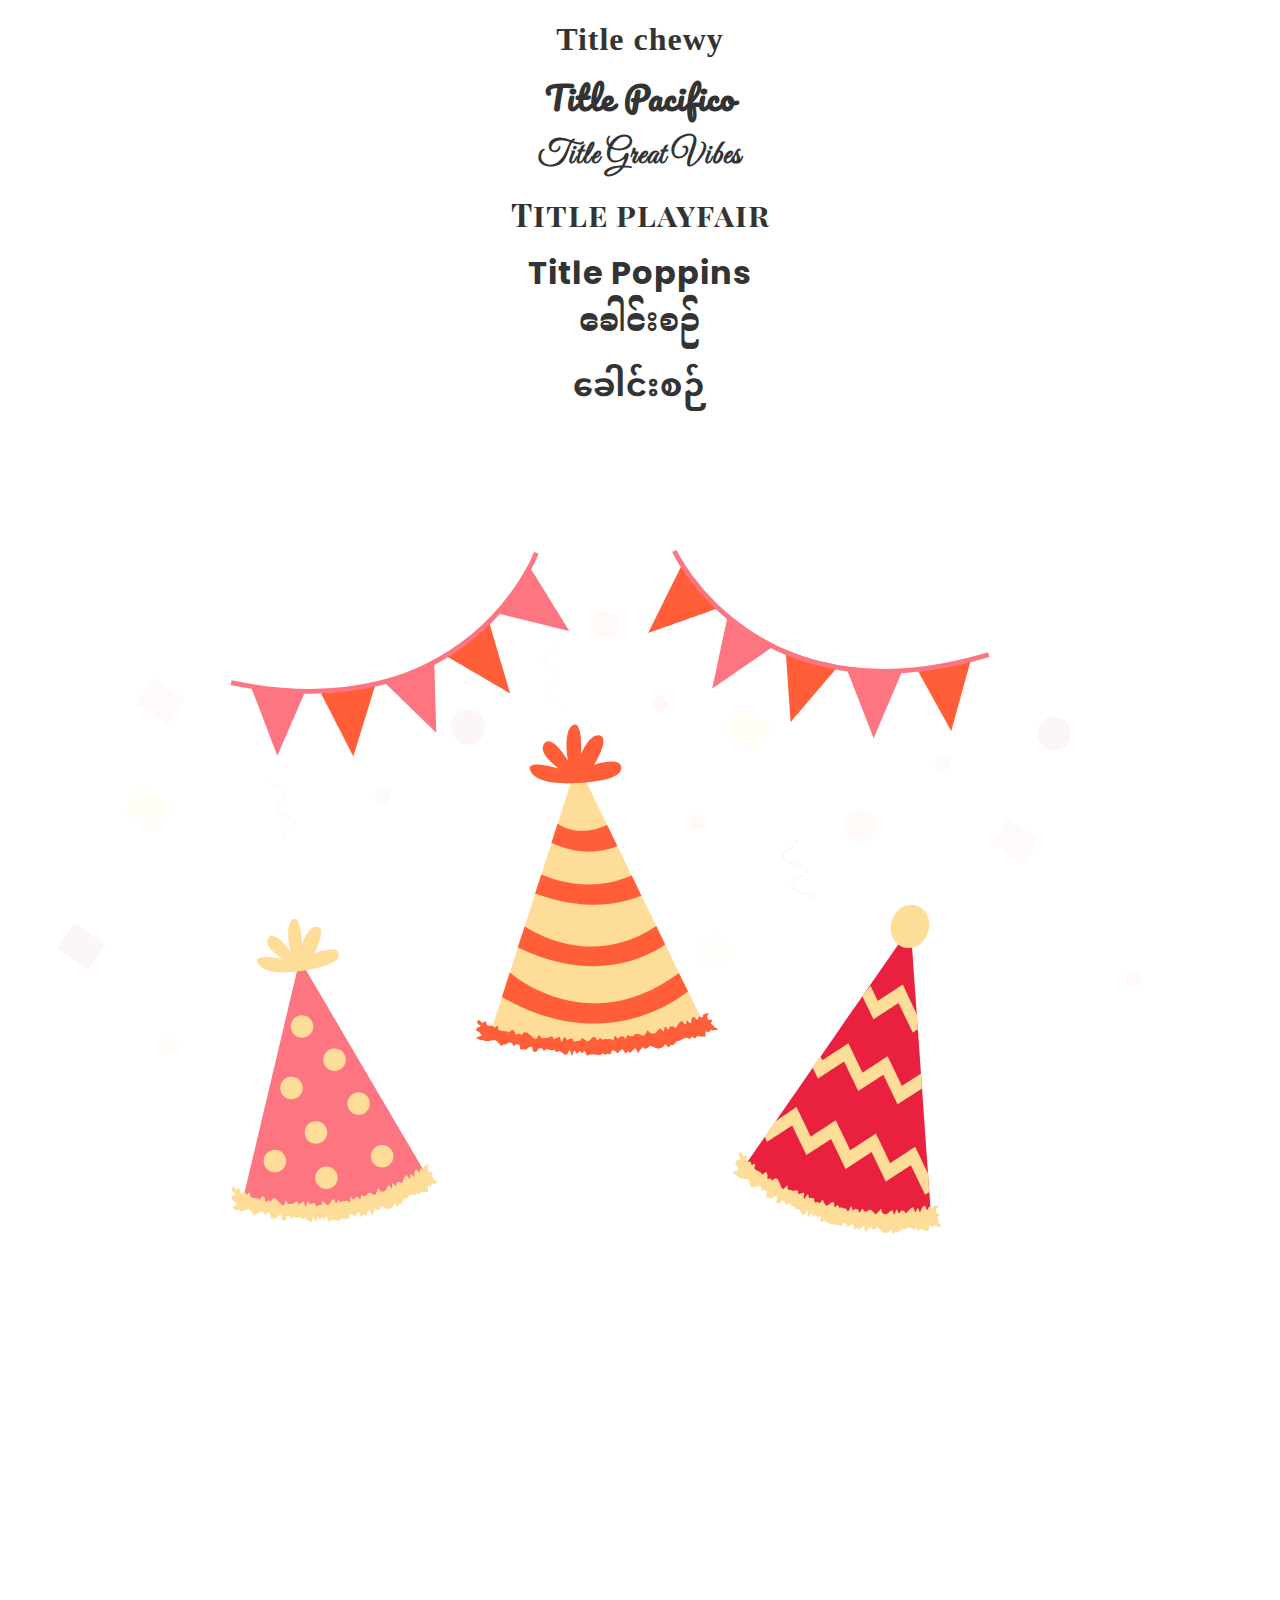
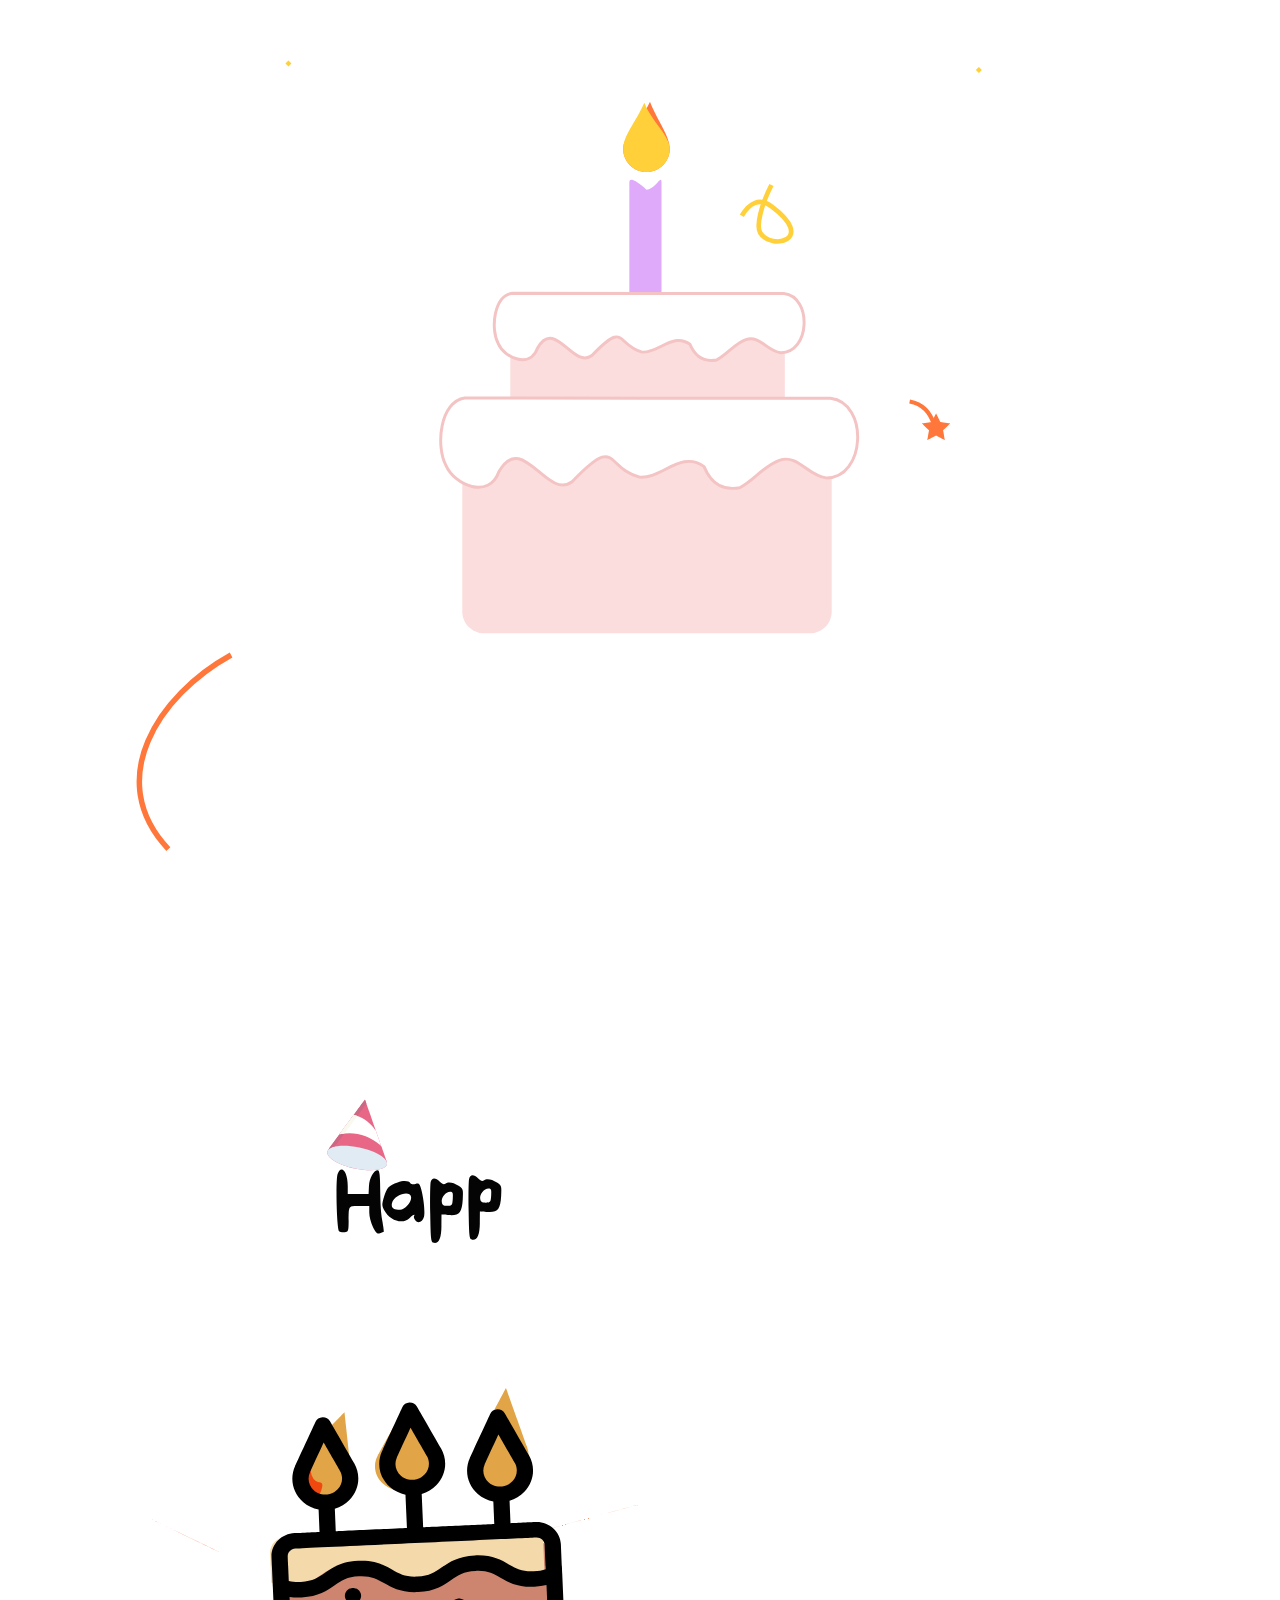
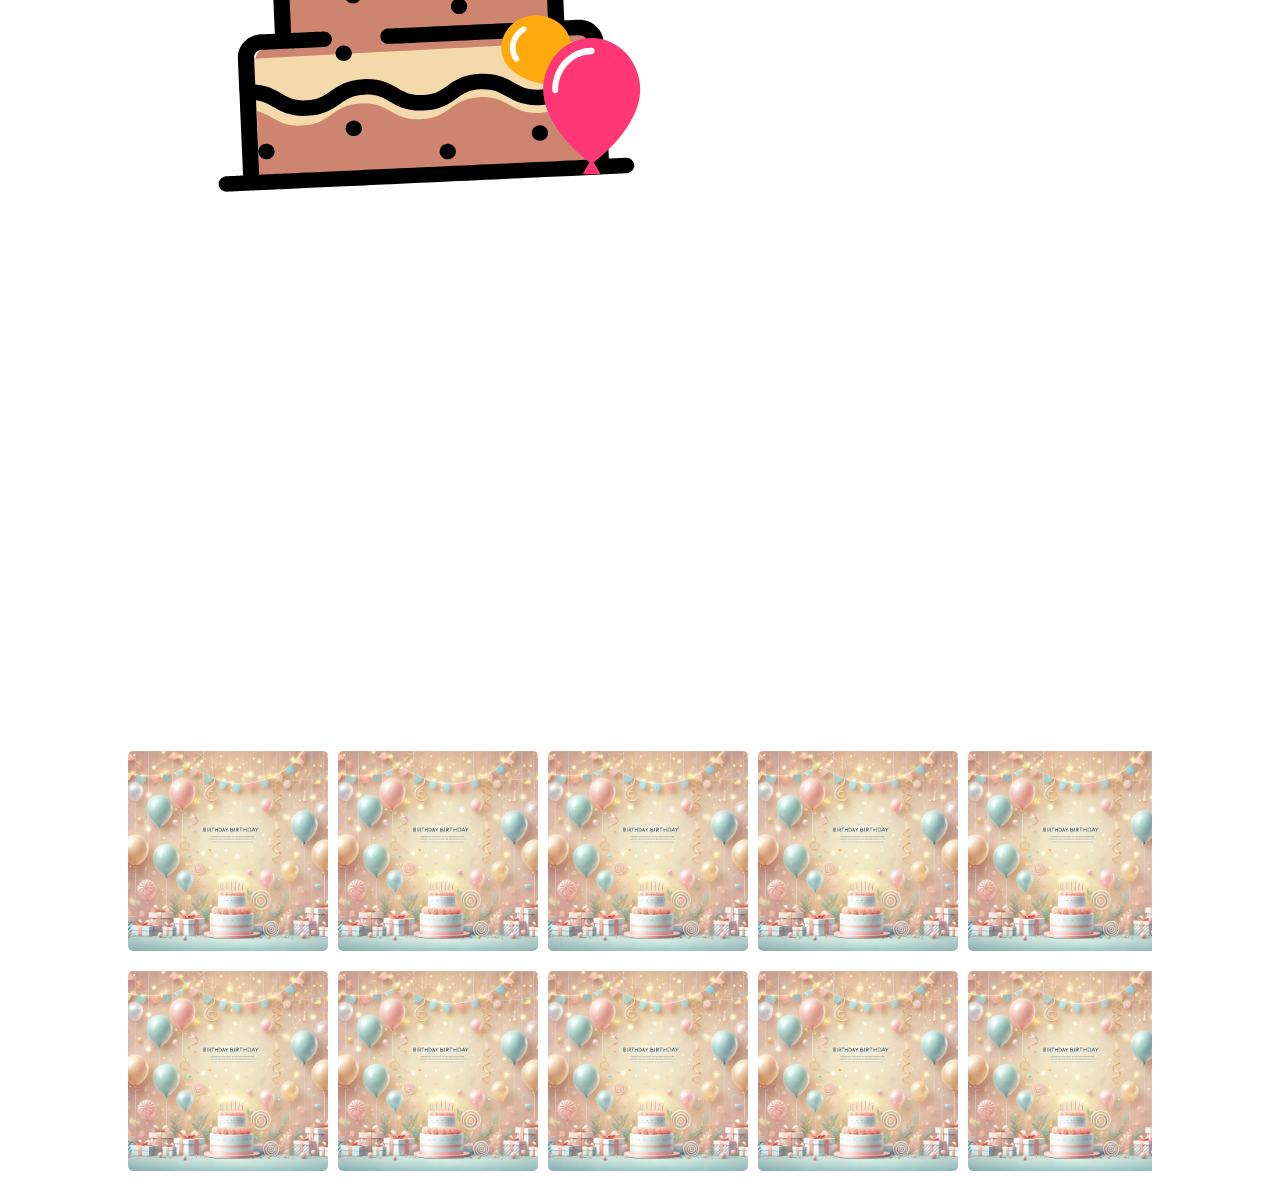
==== index.html @ 5d7e9562 "adding model box" ====
<!DOCTYPE html>
<html lang="en">

<head>
    <meta charset="UTF-8">
    <meta name="viewport" content="width=device-width, initial-scale=1.0">
    <title>Birthday2025</title>
    <link rel="stylesheet" href="./assets/css/import.css">
    <link rel="preconnect" href="https://fonts.googleapis.com">
    <link rel="preconnect" href="https://fonts.gstatic.com" crossorigin>
    <link
        href="https://fonts.googleapis.com/css2?family=Chewy&family=Great+Vibes&family=Noto+Sans+Myanmar:wght@400;500&family=Noto+Serif+Myanmar:wght@400;500&family=Pacifico&family=Playfair+Display+SC:ital,wght@0,400;0,700;0,900;1,400;1,700;1,900&family=Poppins:wght@400;500;600;700&display=swap"
        rel="stylesheet">
</head>

<body>
    <h1 class="mt20 txt-center chewy">Title chewy</h1>
    <h1 class="mt20 txt-center pacifico">Title Pacifico</h1>
    <h1 class="mt20 txt-center great-vibes">Title Great Vibes</h1>
    <h1 class="mt20 txt-center playfair">Title playfair</h1>
    <h1 class="mt20 txt-center poppins">Title Poppins</h1>
    <h1 class="mt20 txt-center noto-serif-myanmar">ခေါင်းစဉ်</h1>
    <h1 class="mt20 txt-center noto-sans-myanmar">ခေါင်းစဉ်</h1>
    <div id="animation-one"></div>
    <div id="animation-three"></div>
    <div id="animation-four"></div>

    <div class="scroller scroller-container" data-direction="left">
        <ul class="tag-list scroller_inner">
            <li class="img-div"><img src="./assets/img/common/backgroundone.webp" alt="img one"></li>
            <li class="img-div"><img src="./assets/img/common/backgroundone.webp" alt="img one"></li>
            <li class="img-div"><img src="./assets/img/common/backgroundone.webp" alt="img one"></li>
            <li class="img-div"><img src="./assets/img/common/backgroundone.webp" alt="img one"></li>
            <li class="img-div"><img src="./assets/img/common/backgroundone.webp" alt="img one"></li>
        </ul>
    </div>

    <div class="scroller scroller-container" data-direction="right">
        <ul class="tag-list scroller_inner">
            <li class="img-div"><img src="./assets/img/common/backgroundone.webp" alt="img one"></li>
            <li class="img-div"><img src="./assets/img/common/backgroundone.webp" alt="img one"></li>
            <li class="img-div"><img src="./assets/img/common/backgroundone.webp" alt="img one"></li>
            <li class="img-div"><img src="./assets/img/common/backgroundone.webp" alt="img one"></li>
            <li class="img-div"><img src="./assets/img/common/backgroundone.webp" alt="img one"></li>
        </ul>
    </div>

    <!-- Modal -->
    <div id="imageModal" class="modal">
        <span class="close">&times;</span>
        <img class="modal-content" id="modalImage">
    </div>
    <!-- Modal end -->
</body>
<script src="./assets/js/jquery-3.7.1.min.js"></script>
<script src="./assets/js/jquery.matchHeight.js"></script>
<script src="./assets/js/lottie.min.js"></script>
<script src="./assets/js/common.js"></script>
<script>
    var animationOne = bodymovin.loadAnimation({
        container: document.getElementById("animation-one"),
        path: "./assets/animation-json/birthday-animation-one.json",
        renderer: "svg",
        loop: true,
        autoplay: true,
    });

    var animationThree = bodymovin.loadAnimation({
        container: document.getElementById("animation-three"),
        path: "./assets/animation-json/birthday-animation-three.json",
        renderer: "svg",
        loop: true,
        autoplay: true,
    });

    var animationFour = bodymovin.loadAnimation({
        container: document.getElementById("animation-four"),
        path: "./assets/animation-json/birthday-animation-four.json",
        renderer: "svg",
        loop: true,
        autoplay: true,
    });
</script>

</html>
---- assets/css/import.css ----
@charset "utf-8";
@import url("reset.css");
@import url("font.css");
@import url("margin-padding.css");
@import url("style.css");
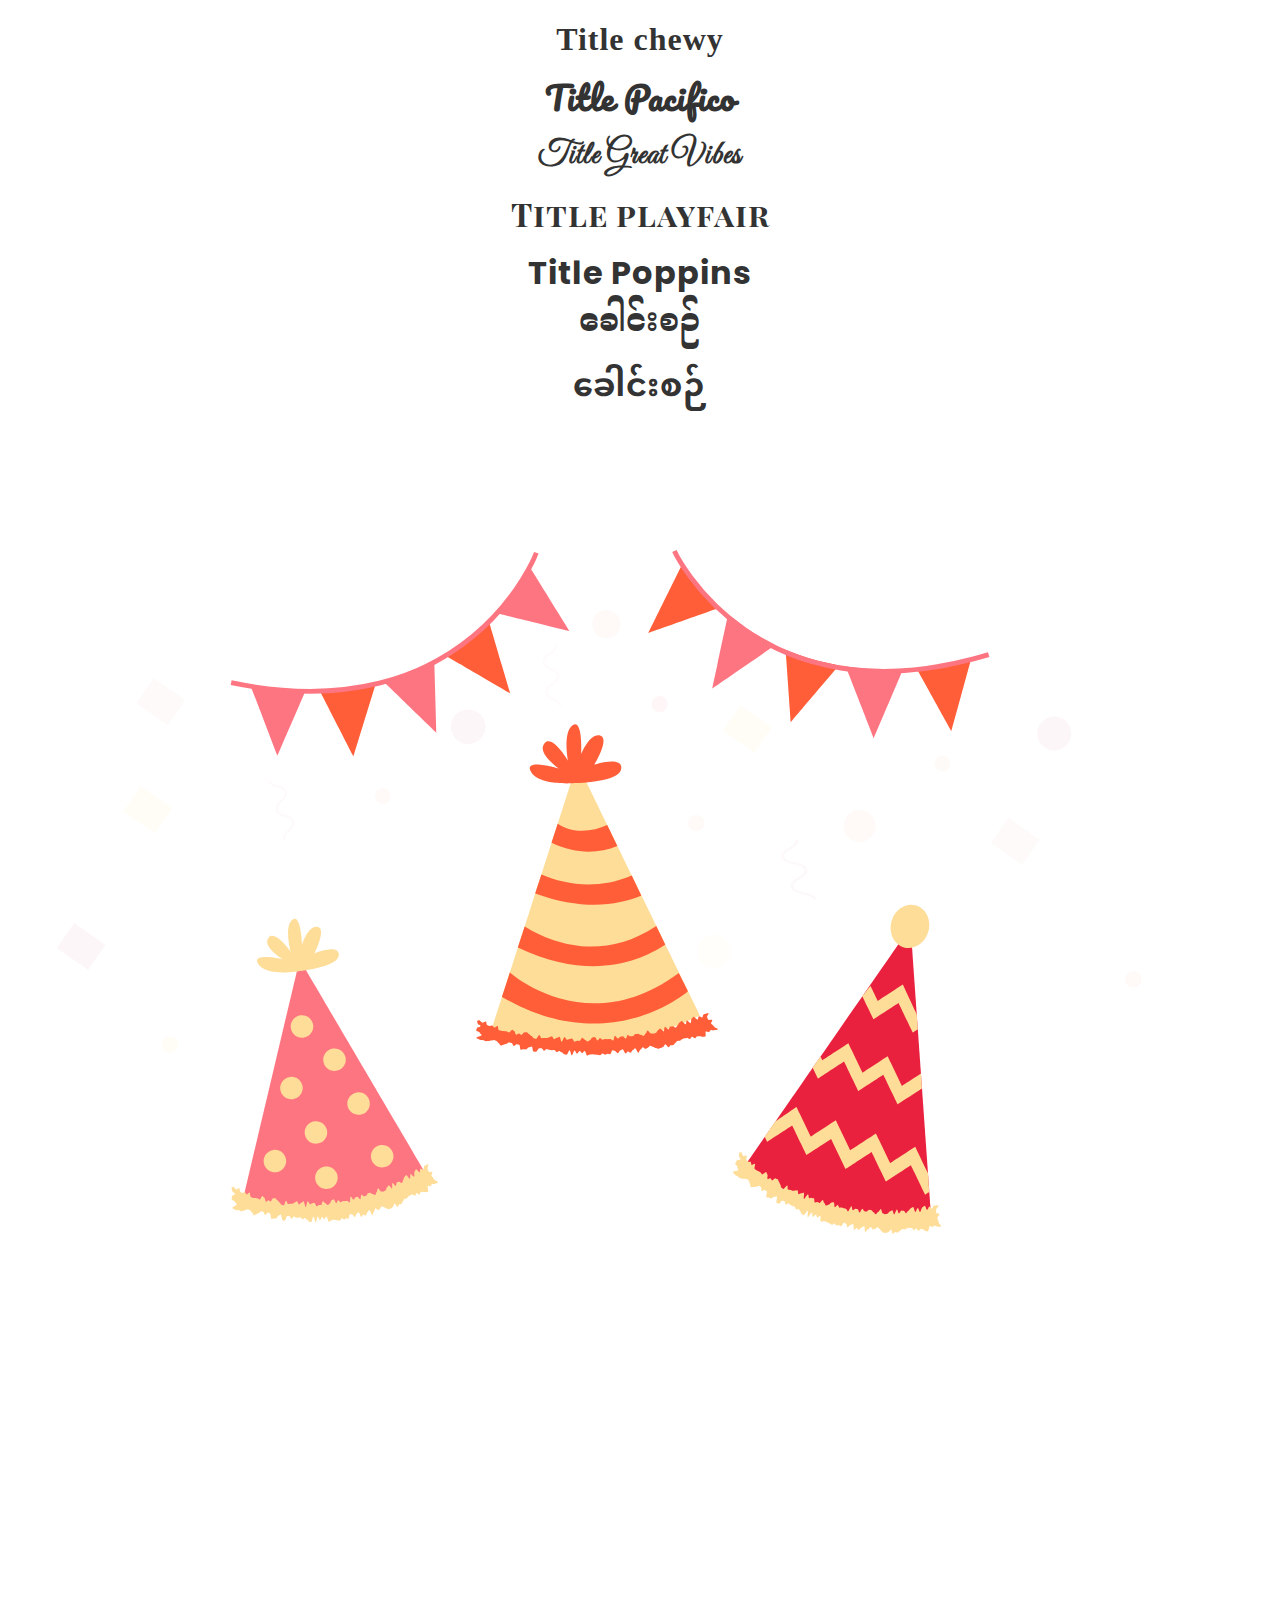
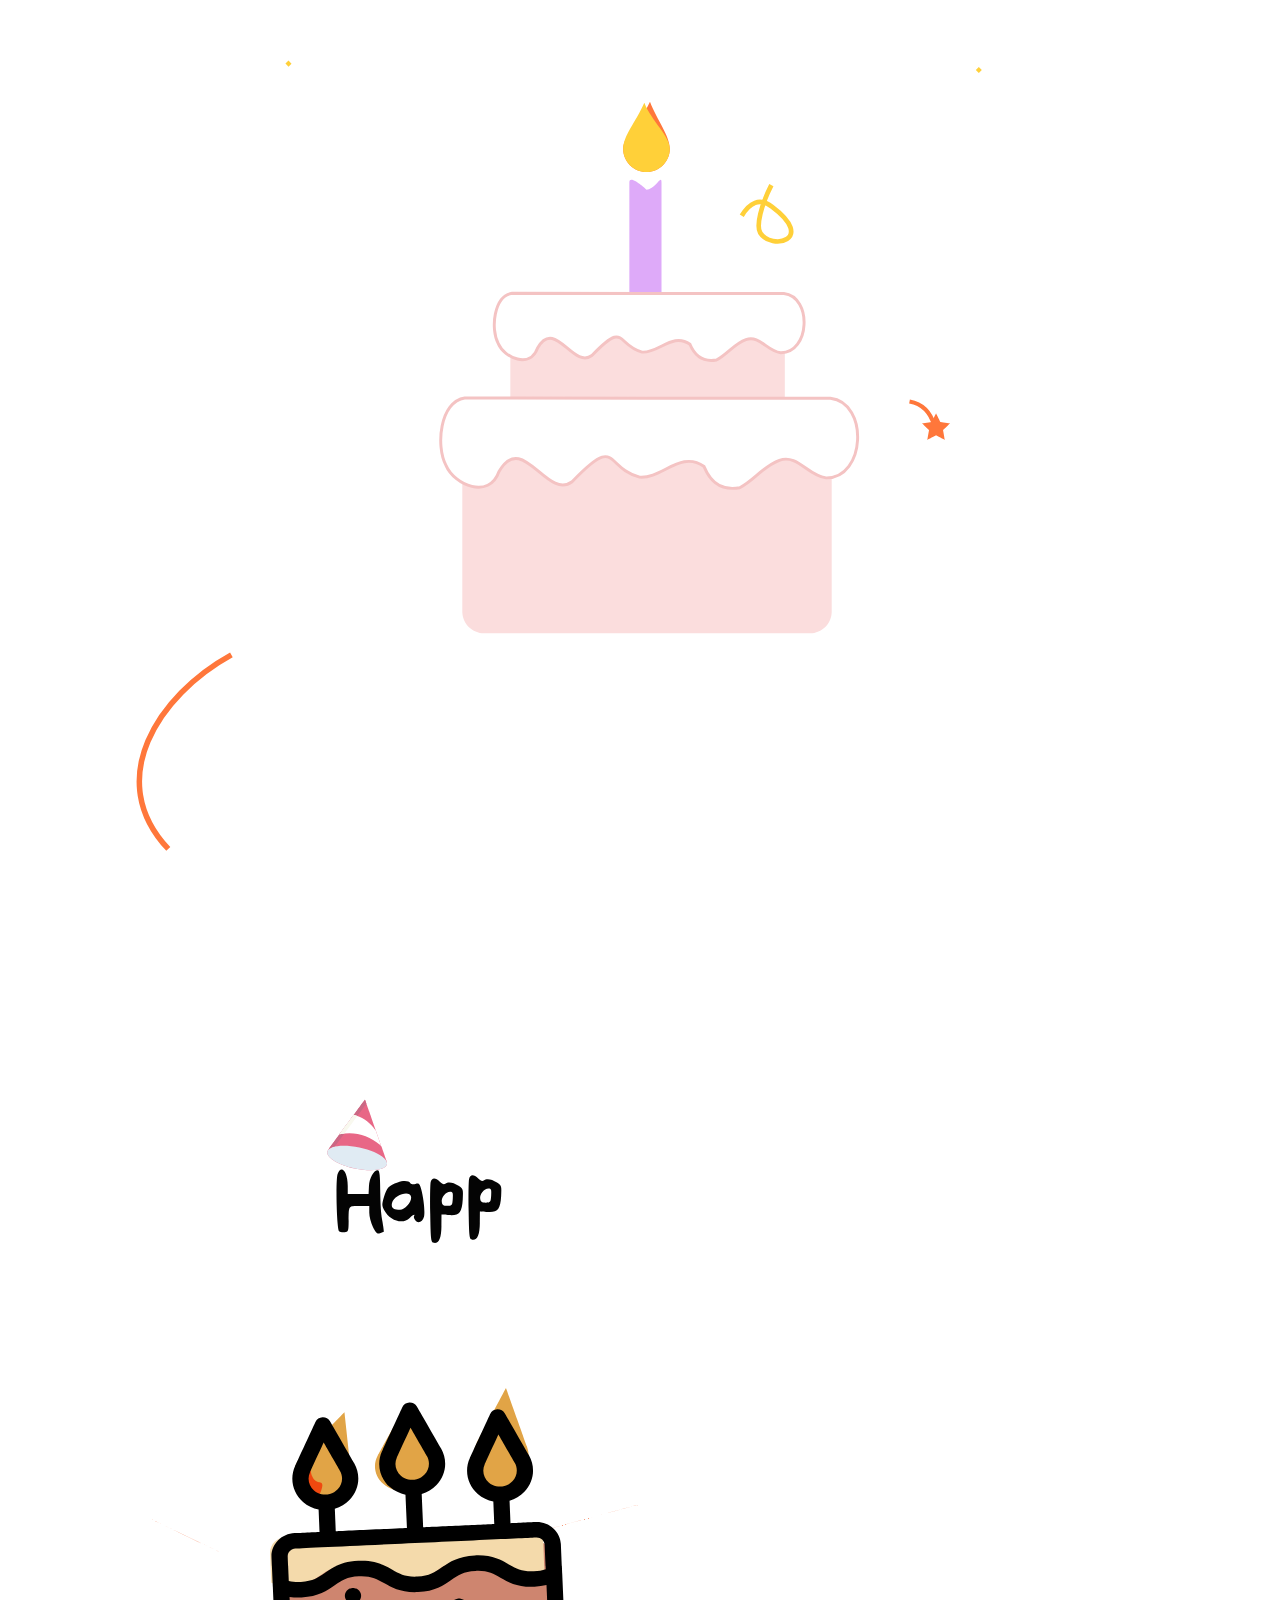
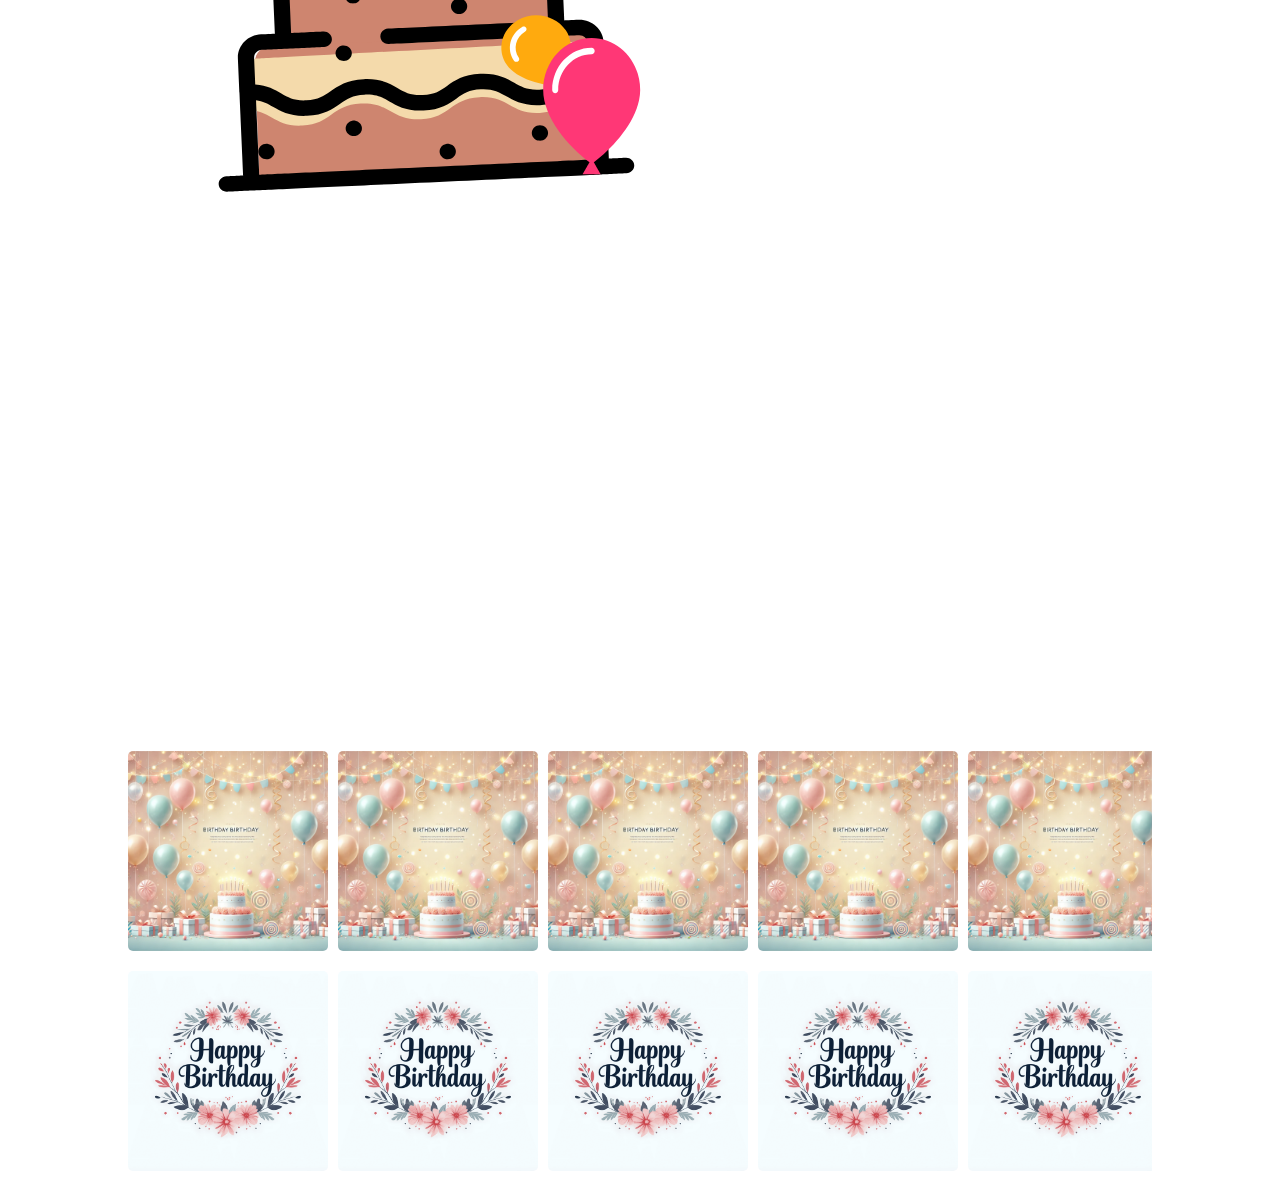
==== commit 34ceb698: "adding img store" ====
--- a/index.html
+++ b/index.html
@@ -37,11 +37,11 @@
 
     <div class="scroller scroller-container" data-direction="right">
         <ul class="tag-list scroller_inner">
-            <li class="img-div"><img src="./assets/img/common/backgroundone.webp" alt="img one"></li>
-            <li class="img-div"><img src="./assets/img/common/backgroundone.webp" alt="img one"></li>
-            <li class="img-div"><img src="./assets/img/common/backgroundone.webp" alt="img one"></li>
-            <li class="img-div"><img src="./assets/img/common/backgroundone.webp" alt="img one"></li>
-            <li class="img-div"><img src="./assets/img/common/backgroundone.webp" alt="img one"></li>
+            <li class="img-div"><img src="./assets/img/common/img-one.png" alt="img one"></li>
+            <li class="img-div"><img src="./assets/img/common/img-one.png" alt="img one"></li>
+            <li class="img-div"><img src="./assets/img/common/img-one.png" alt="img one"></li>
+            <li class="img-div"><img src="./assets/img/common/img-one.png" alt="img one"></li>
+            <li class="img-div"><img src="./assets/img/common/img-one.png" alt="img one"></li>
         </ul>
     </div>
 
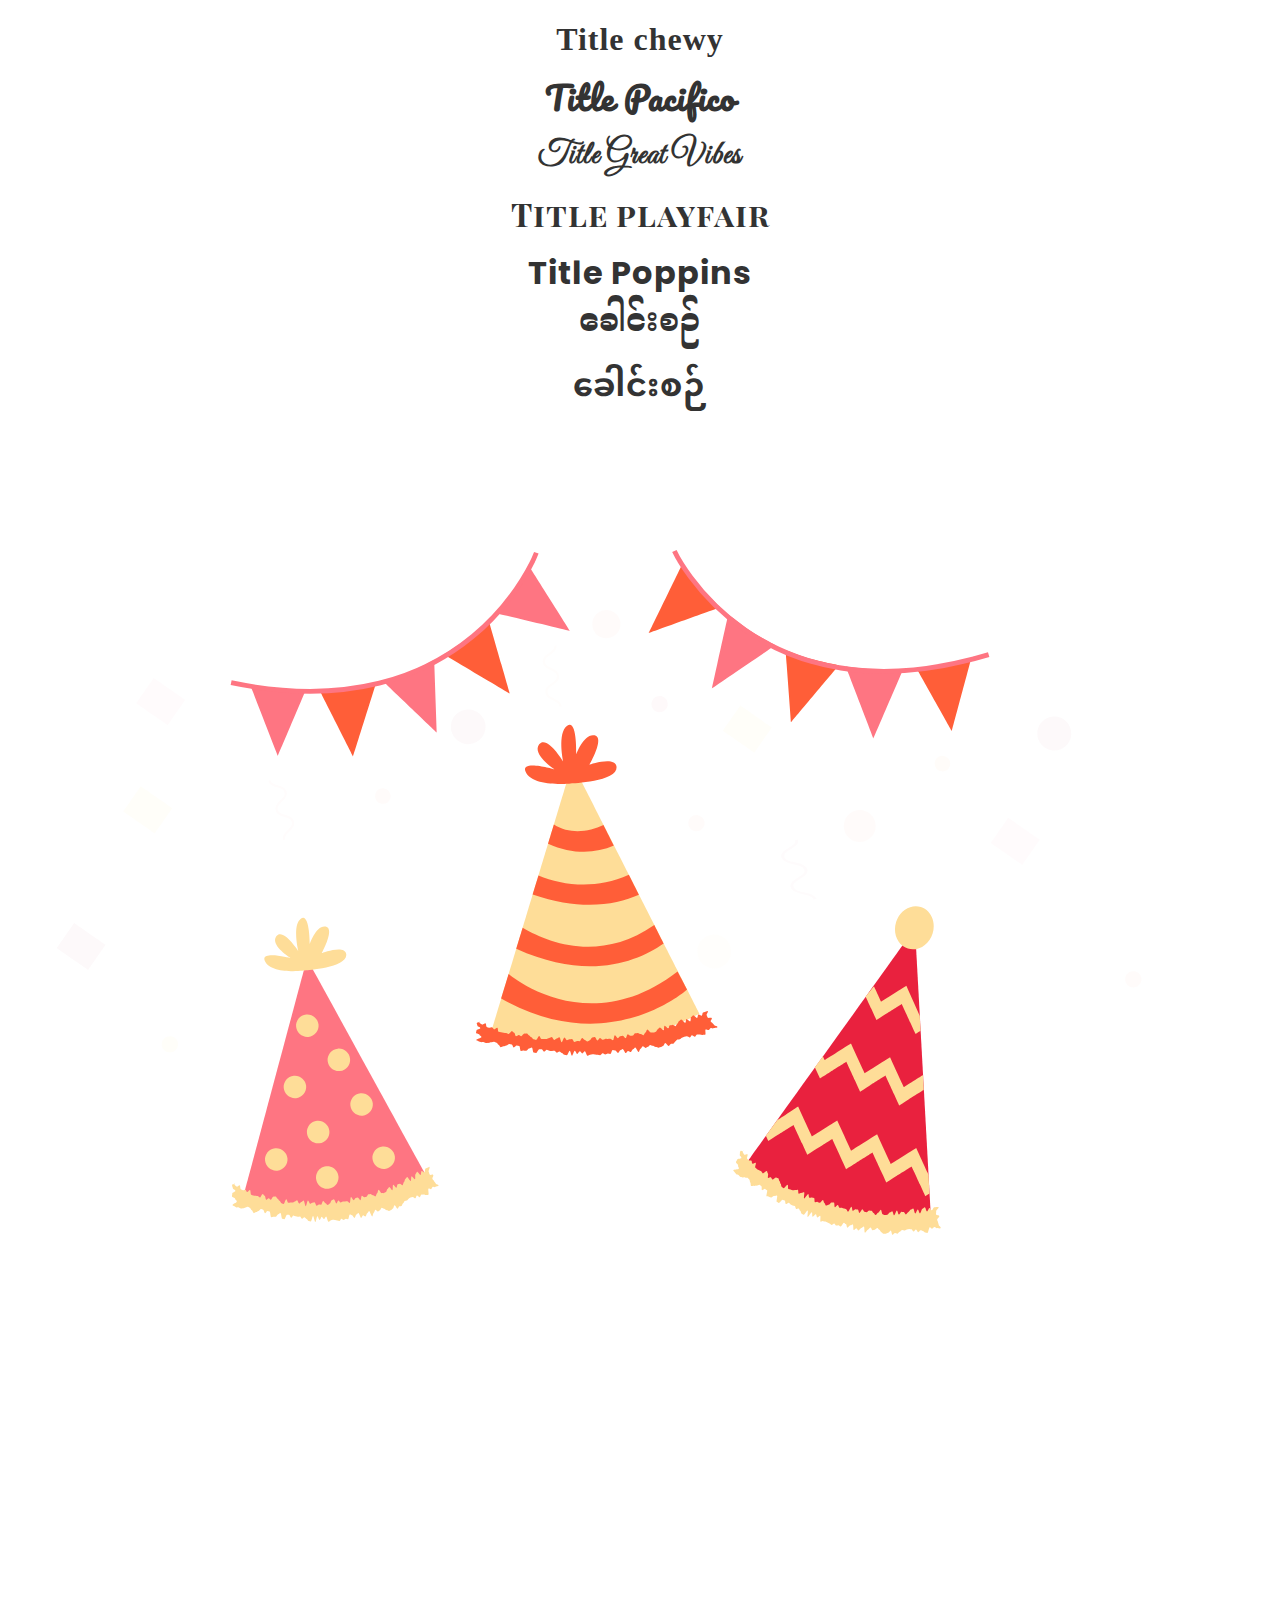
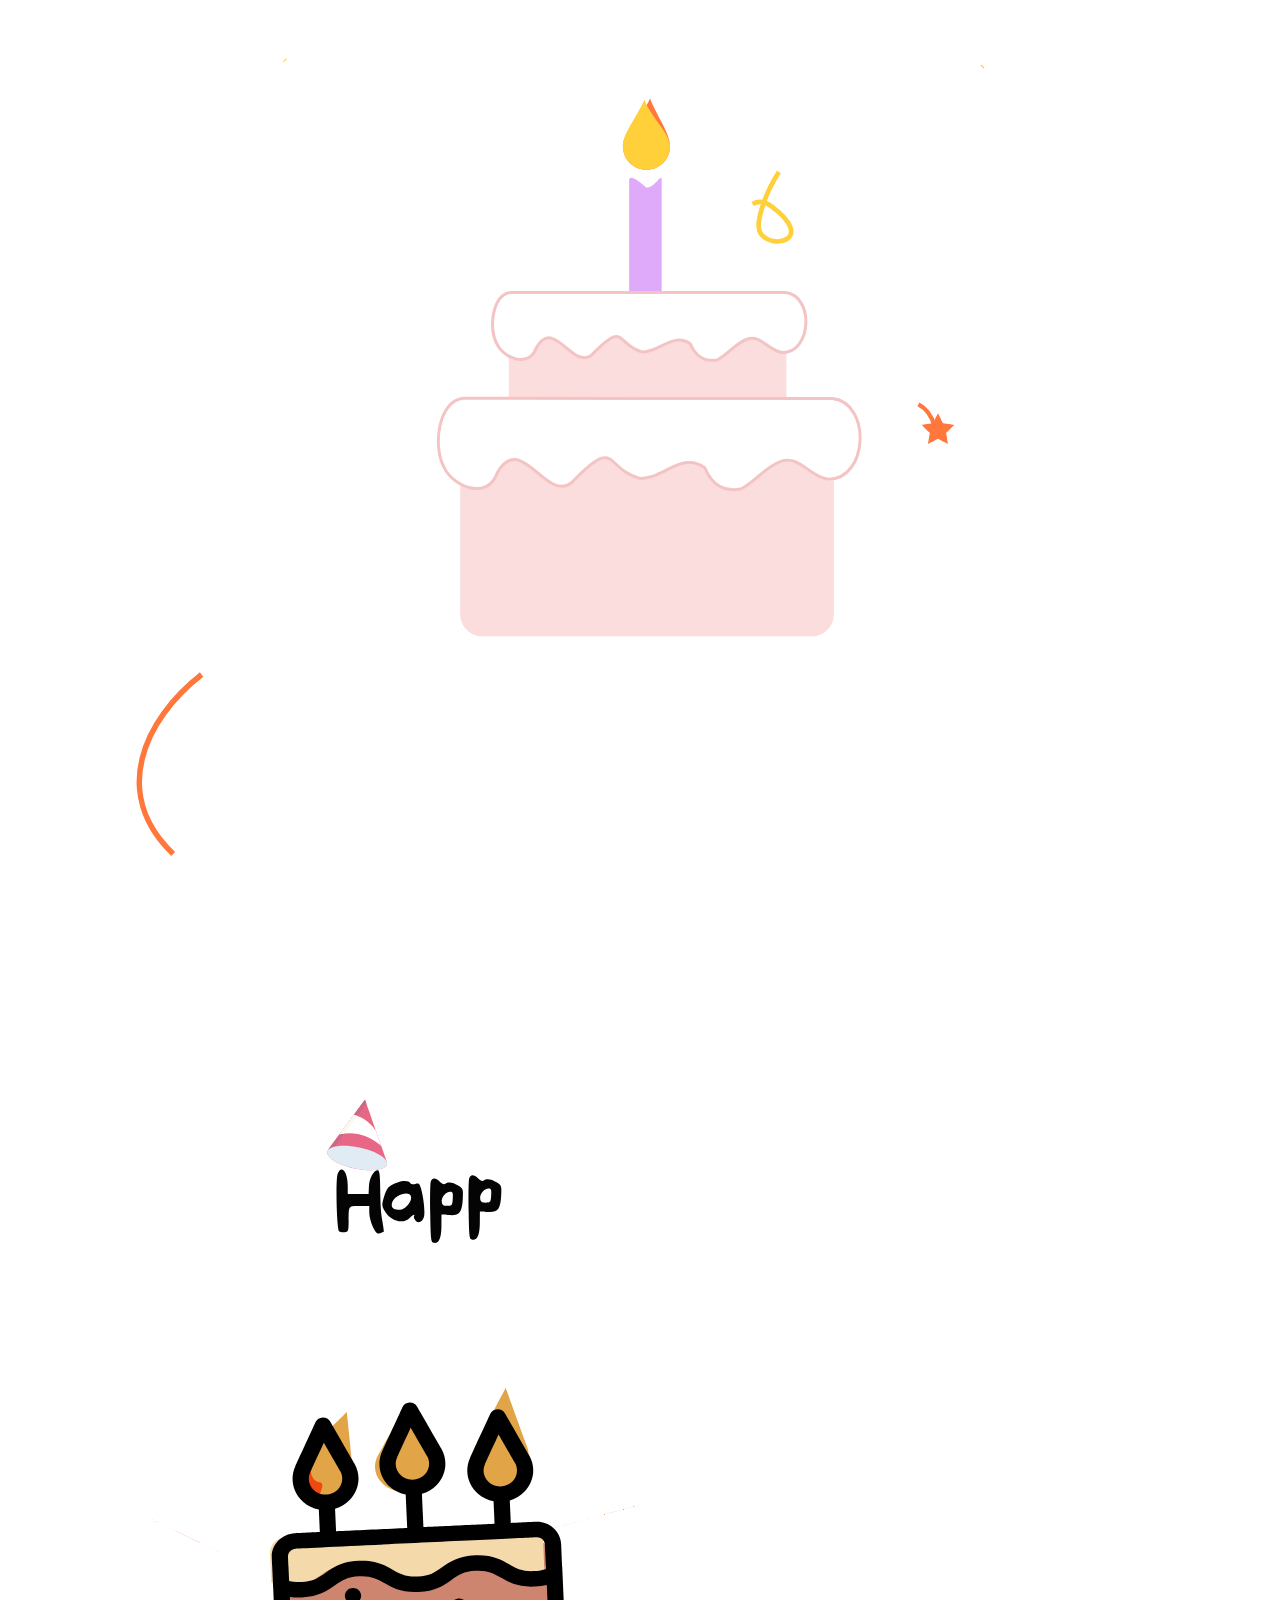
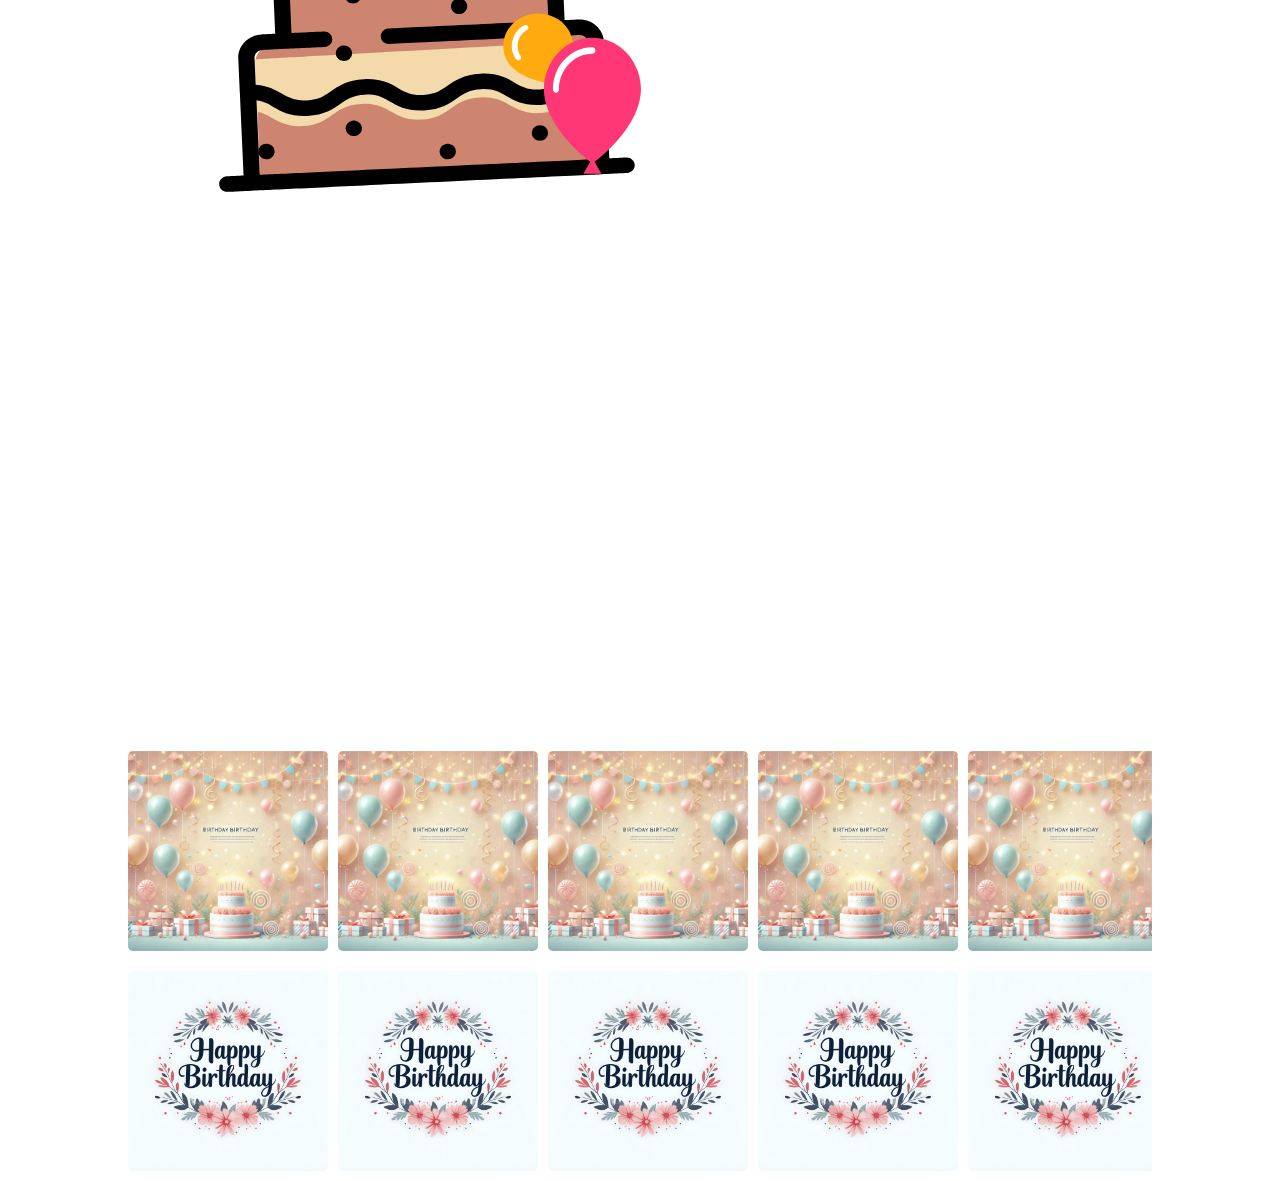
==== commit a5cb05a1: "adding img" ====
--- a/index.html
+++ b/index.html
@@ -48,7 +48,9 @@
     <!-- Modal -->
     <div id="imageModal" class="modal">
         <span class="close">&times;</span>
-        <img class="modal-content" id="modalImage">
+        <div class="model-img-container">
+            <img class="modal-content" id="modalImage">
+        </div>
     </div>
     <!-- Modal end -->
 </body>
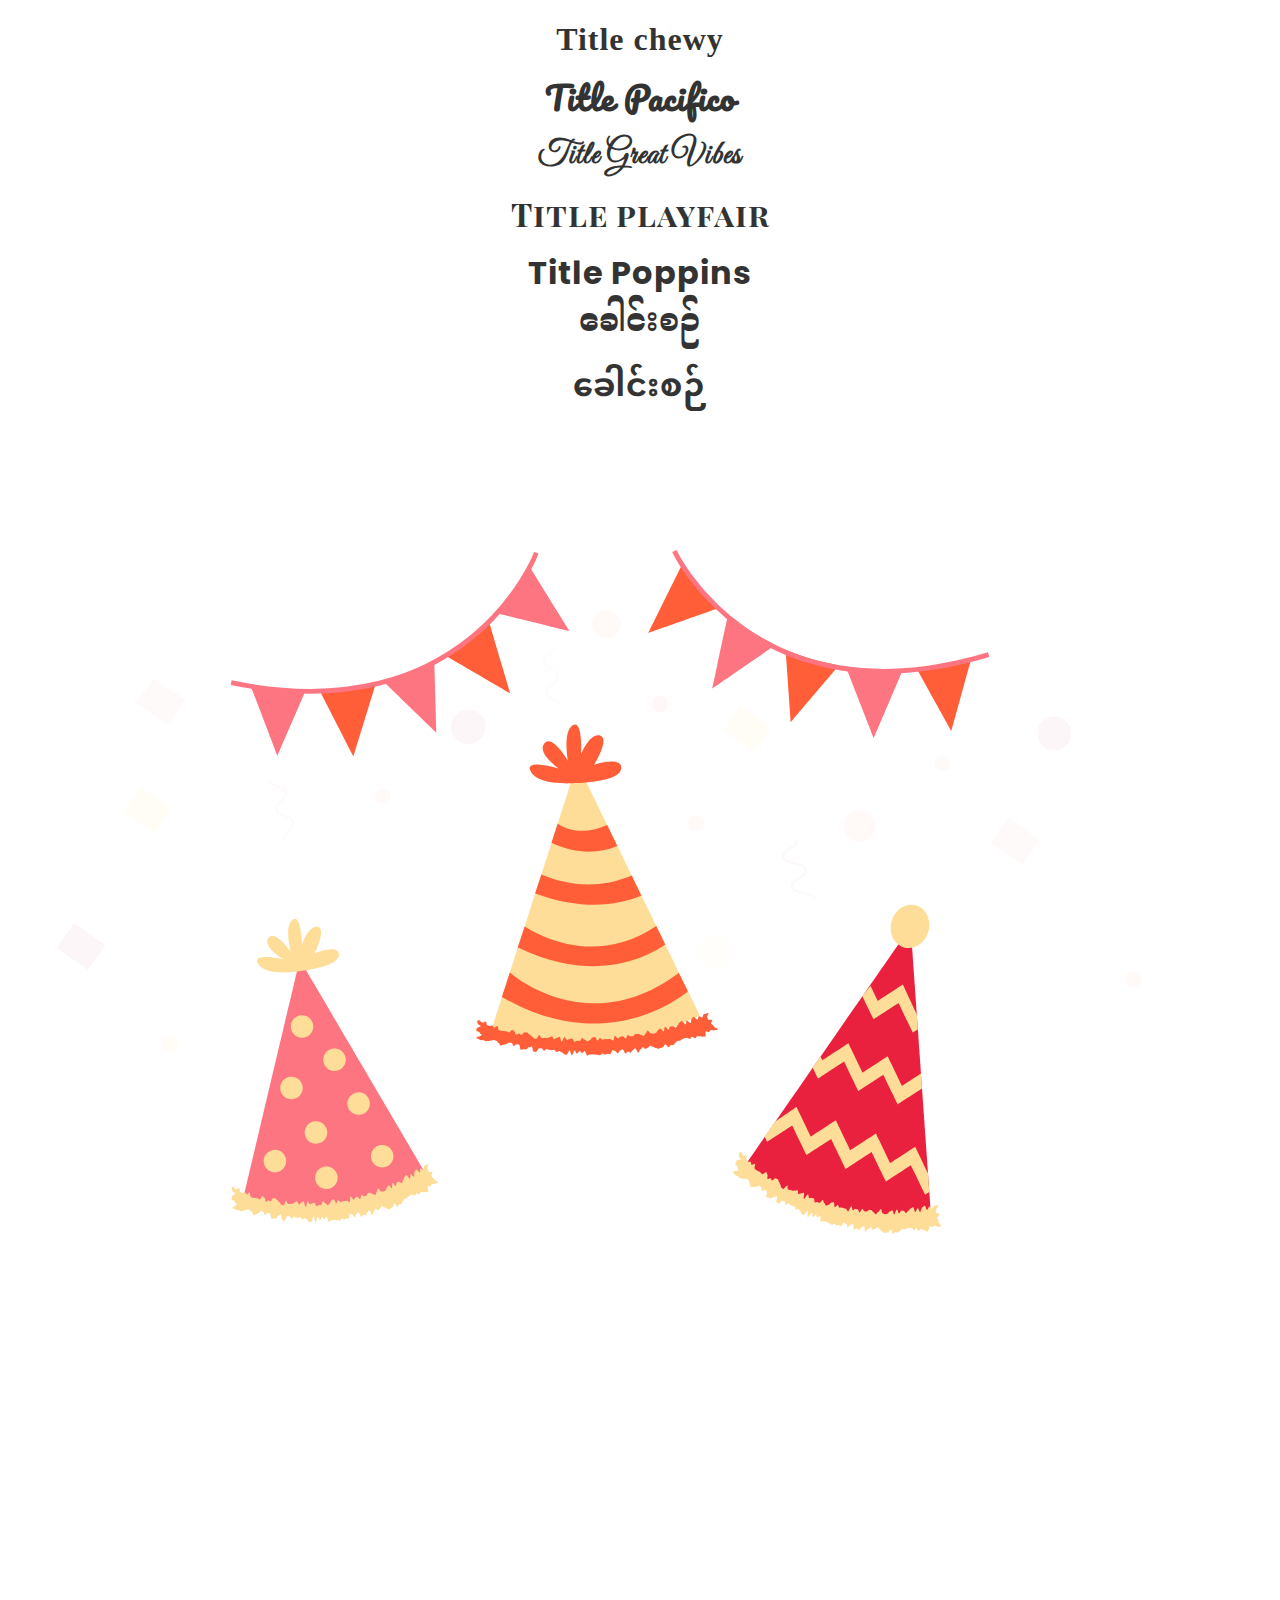
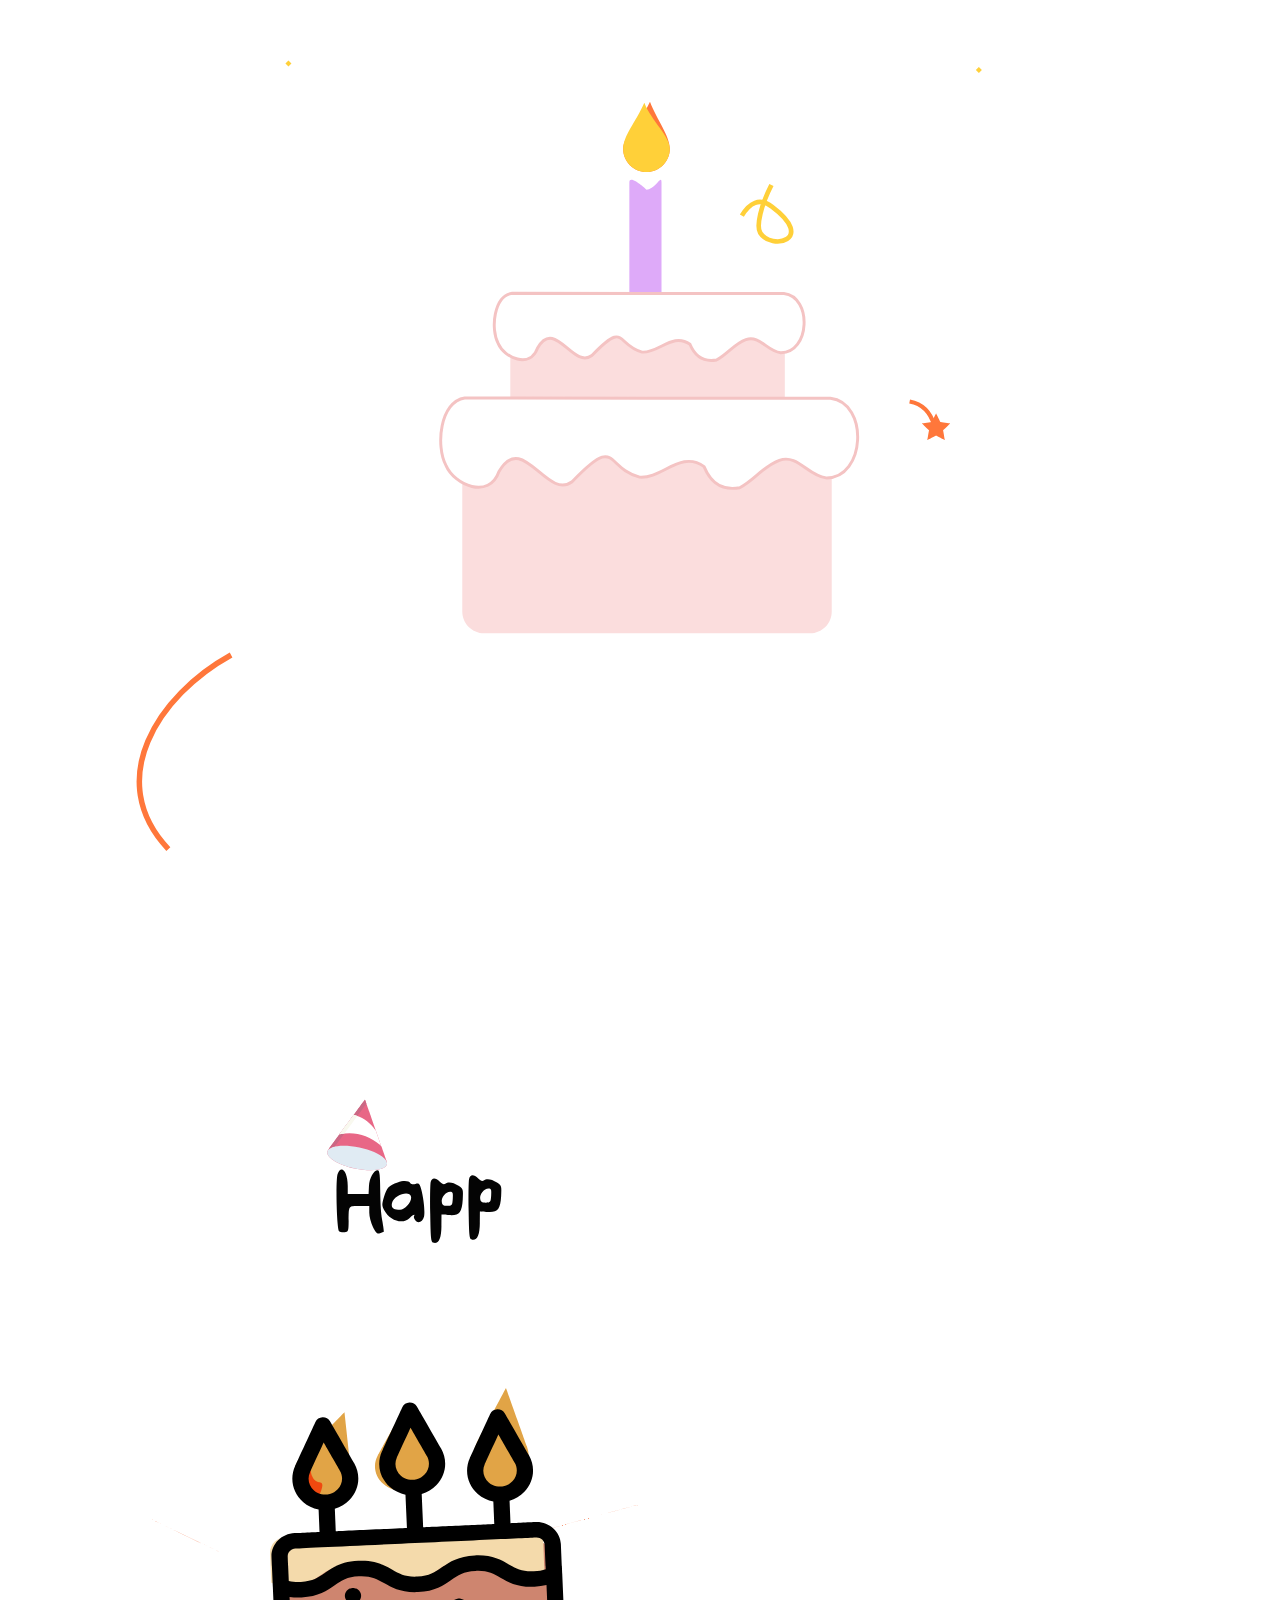
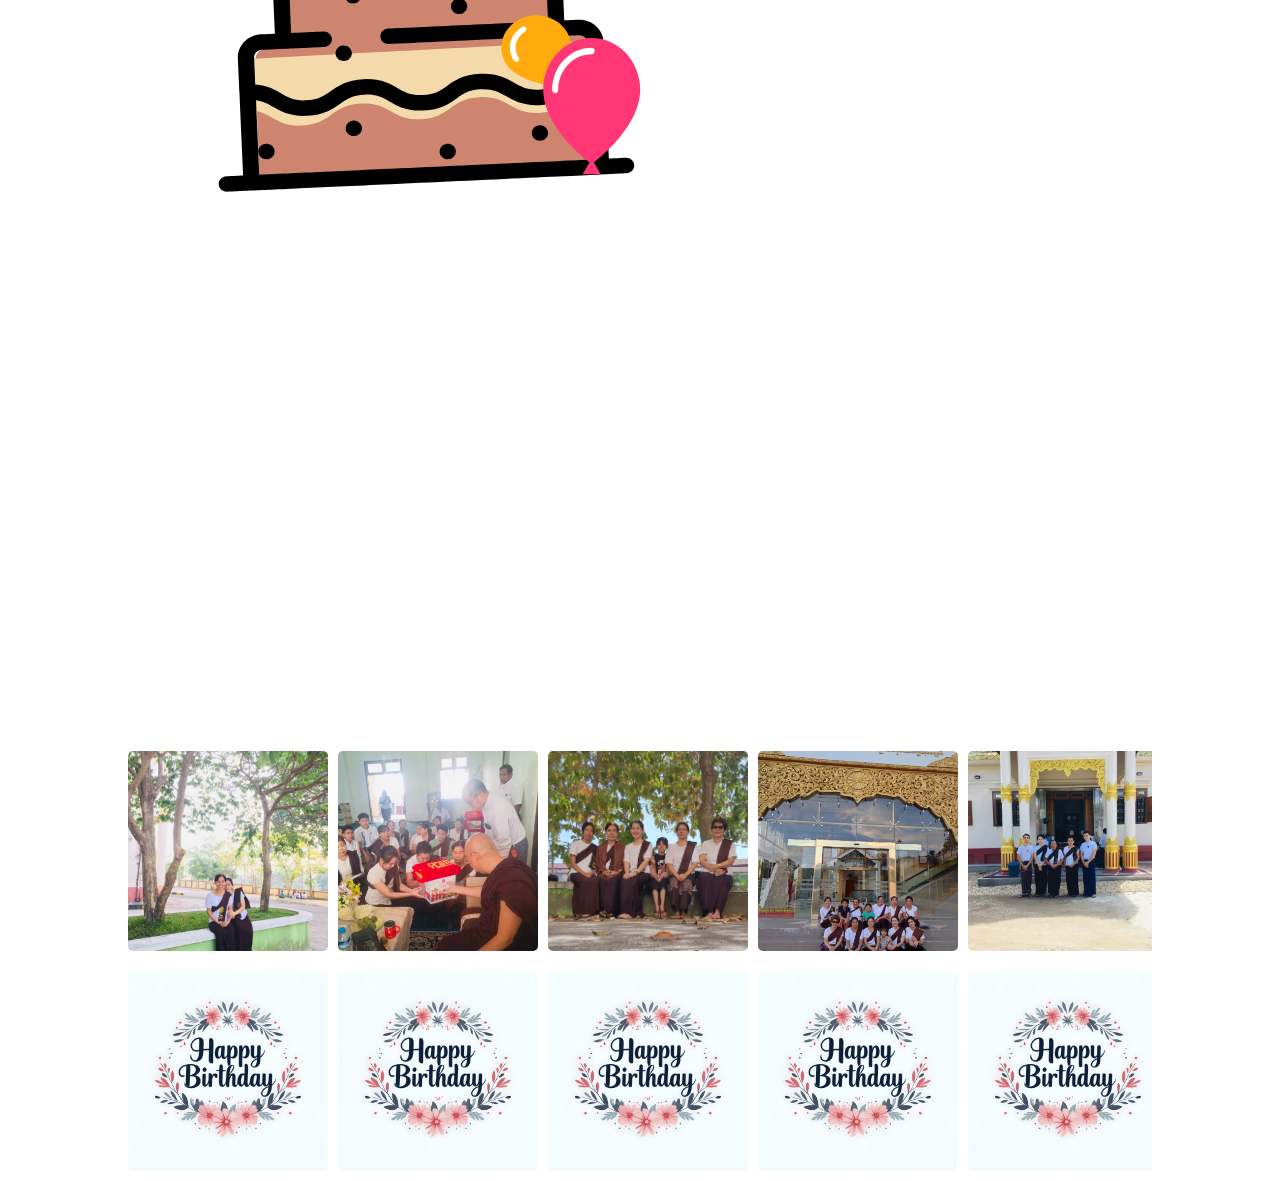
==== commit b285081b: "adding img in index" ====
--- a/index.html
+++ b/index.html
@@ -27,11 +27,22 @@
 
     <div class="scroller scroller-container" data-direction="left">
         <ul class="tag-list scroller_inner">
-            <li class="img-div"><img src="./assets/img/common/backgroundone.webp" alt="img one"></li>
-            <li class="img-div"><img src="./assets/img/common/backgroundone.webp" alt="img one"></li>
-            <li class="img-div"><img src="./assets/img/common/backgroundone.webp" alt="img one"></li>
-            <li class="img-div"><img src="./assets/img/common/backgroundone.webp" alt="img one"></li>
-            <li class="img-div"><img src="./assets/img/common/backgroundone.webp" alt="img one"></li>
+            <li class="img-div"><img src="./assets/img/family/family01.webp" alt="family img one"></li>
+            <li class="img-div"><img src="./assets/img/family/family02.webp" alt="family img two"></li>
+            <li class="img-div"><img src="./assets/img/family/family03.webp" alt="family img three"></li>
+            <li class="img-div"><img src="./assets/img/family/family04.webp" alt="family img four"></li>
+            <li class="img-div"><img src="./assets/img/family/family05.webp" alt="family img five"></li>
+            <li class="img-div"><img src="./assets/img/family/family06.webp" alt="family img six"></li>
+            <li class="img-div"><img src="./assets/img/family/family07.webp" alt="family img seven"></li>
+            <li class="img-div"><img src="./assets/img/family/family08.webp" alt="family img eight"></li>
+            <li class="img-div"><img src="./assets/img/family/family09.webp" alt="family img nine"></li>
+            <li class="img-div"><img src="./assets/img/family/family10.webp" alt="family img ten"></li>
+            <li class="img-div"><img src="./assets/img/family/family11.webp" alt="family img eleven"></li>
+            <li class="img-div"><img src="./assets/img/family/family12.webp" alt="family img twelve"></li>
+            <li class="img-div"><img src="./assets/img/family/family13.webp" alt="family img thirteen"></li>
+            <li class="img-div"><img src="./assets/img/family/family14.webp" alt="family img fourteen"></li>
+            <li class="img-div"><img src="./assets/img/family/family15.webp" alt="family img fifteen"></li>
+            <li class="img-div"><img src="./assets/img/family/family16.webp" alt="family img sixteen"></li>
         </ul>
     </div>
 
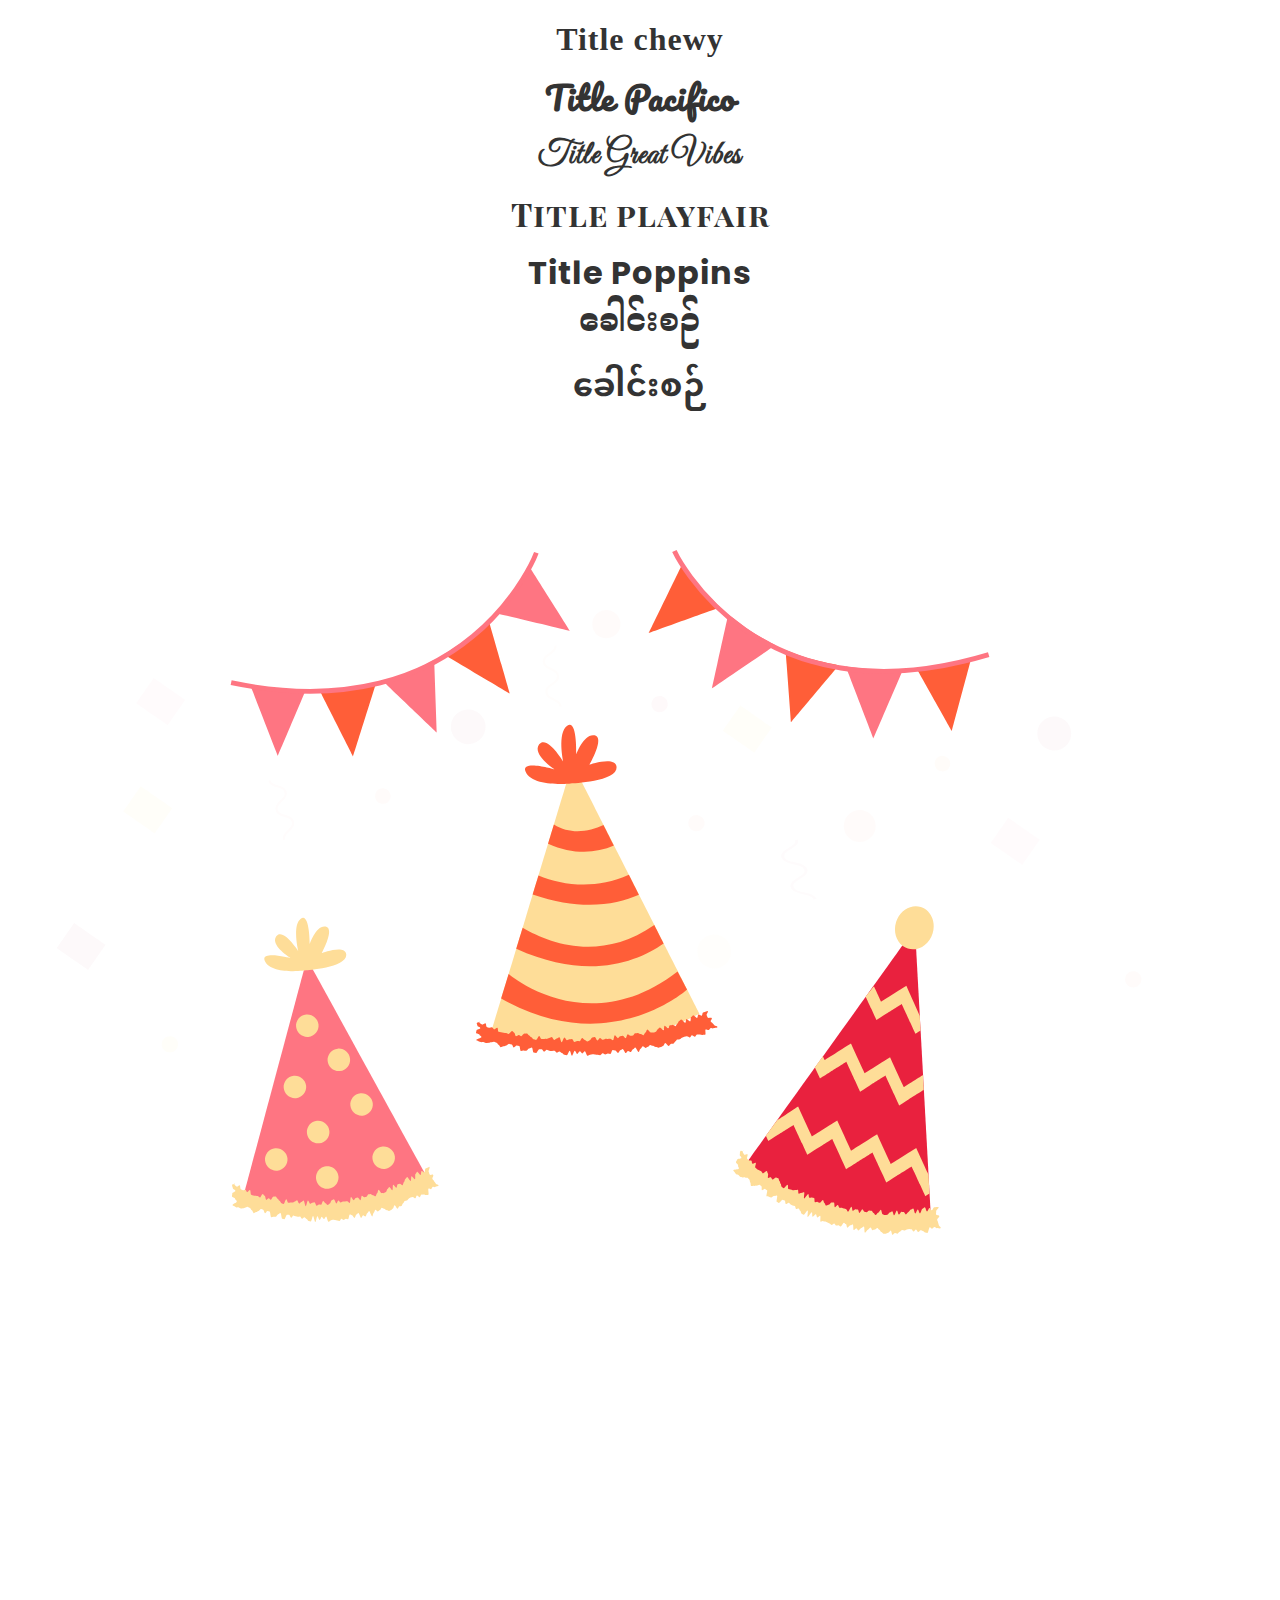
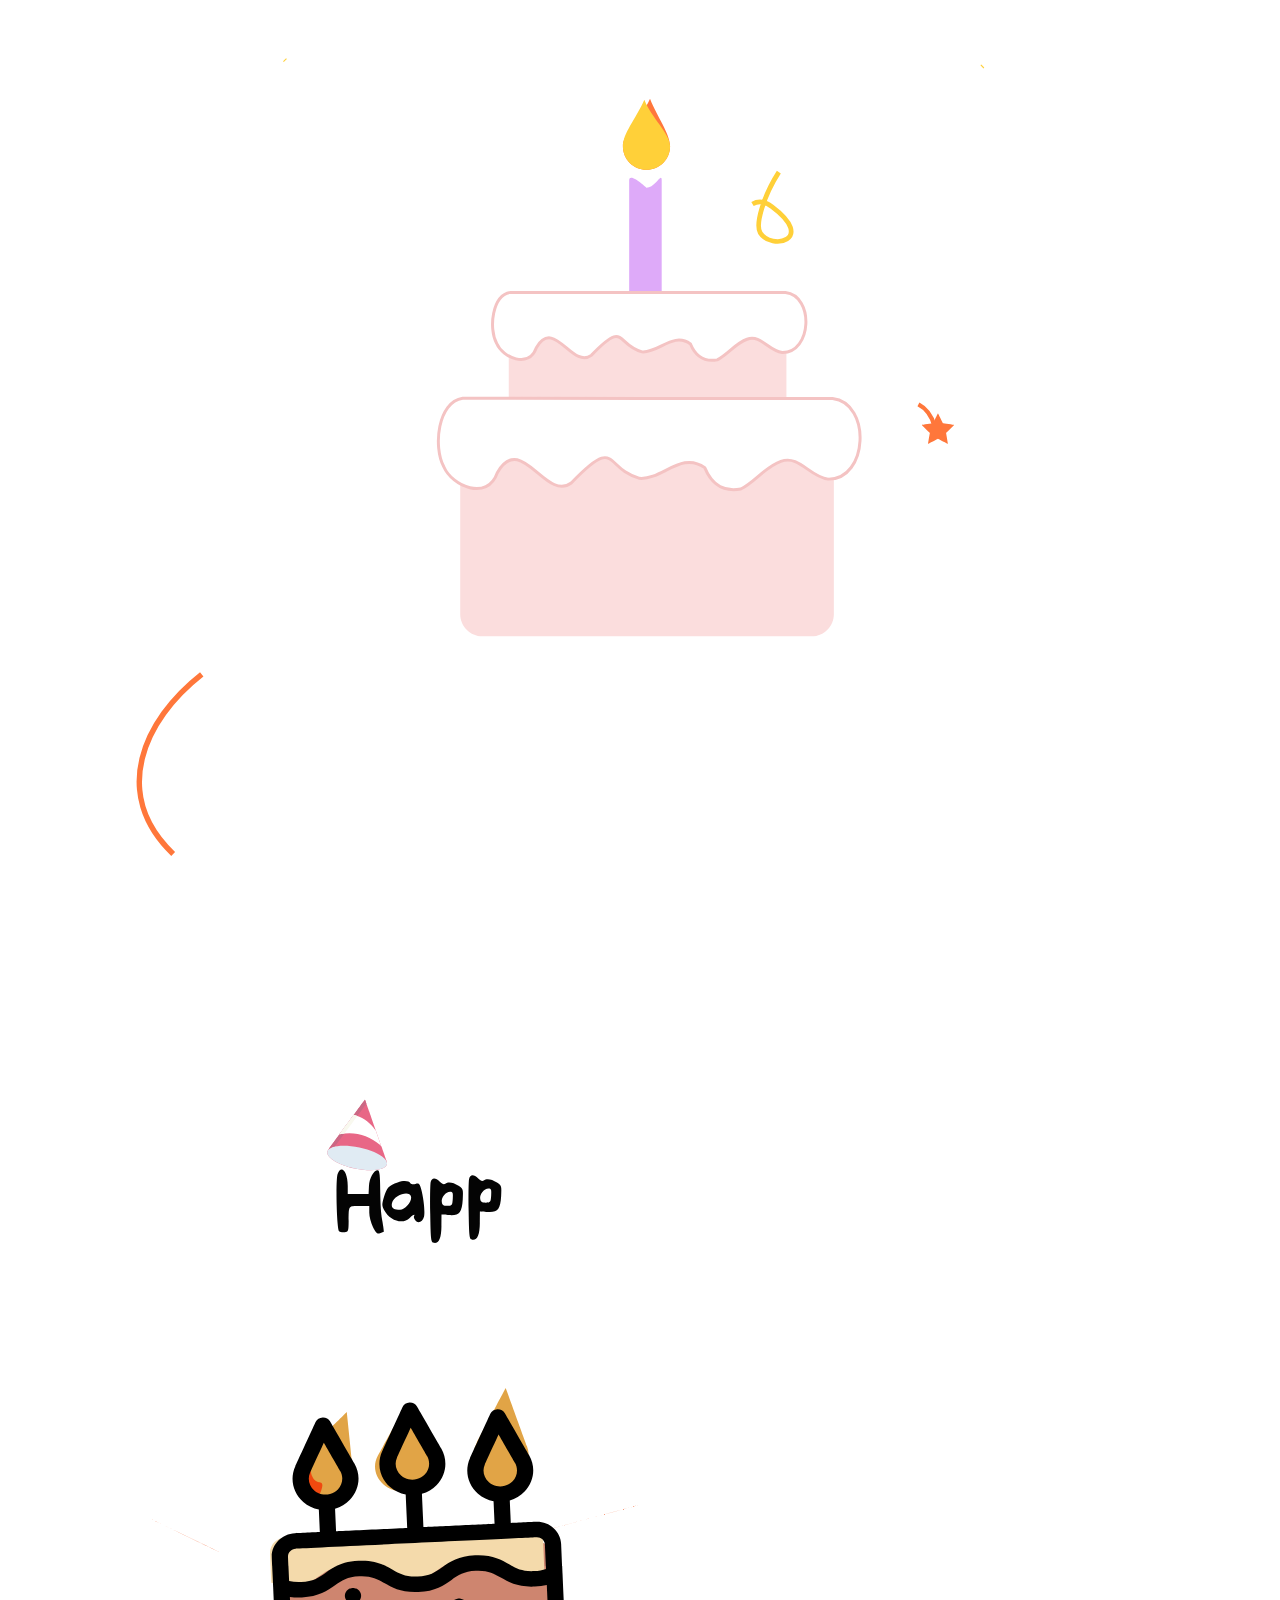
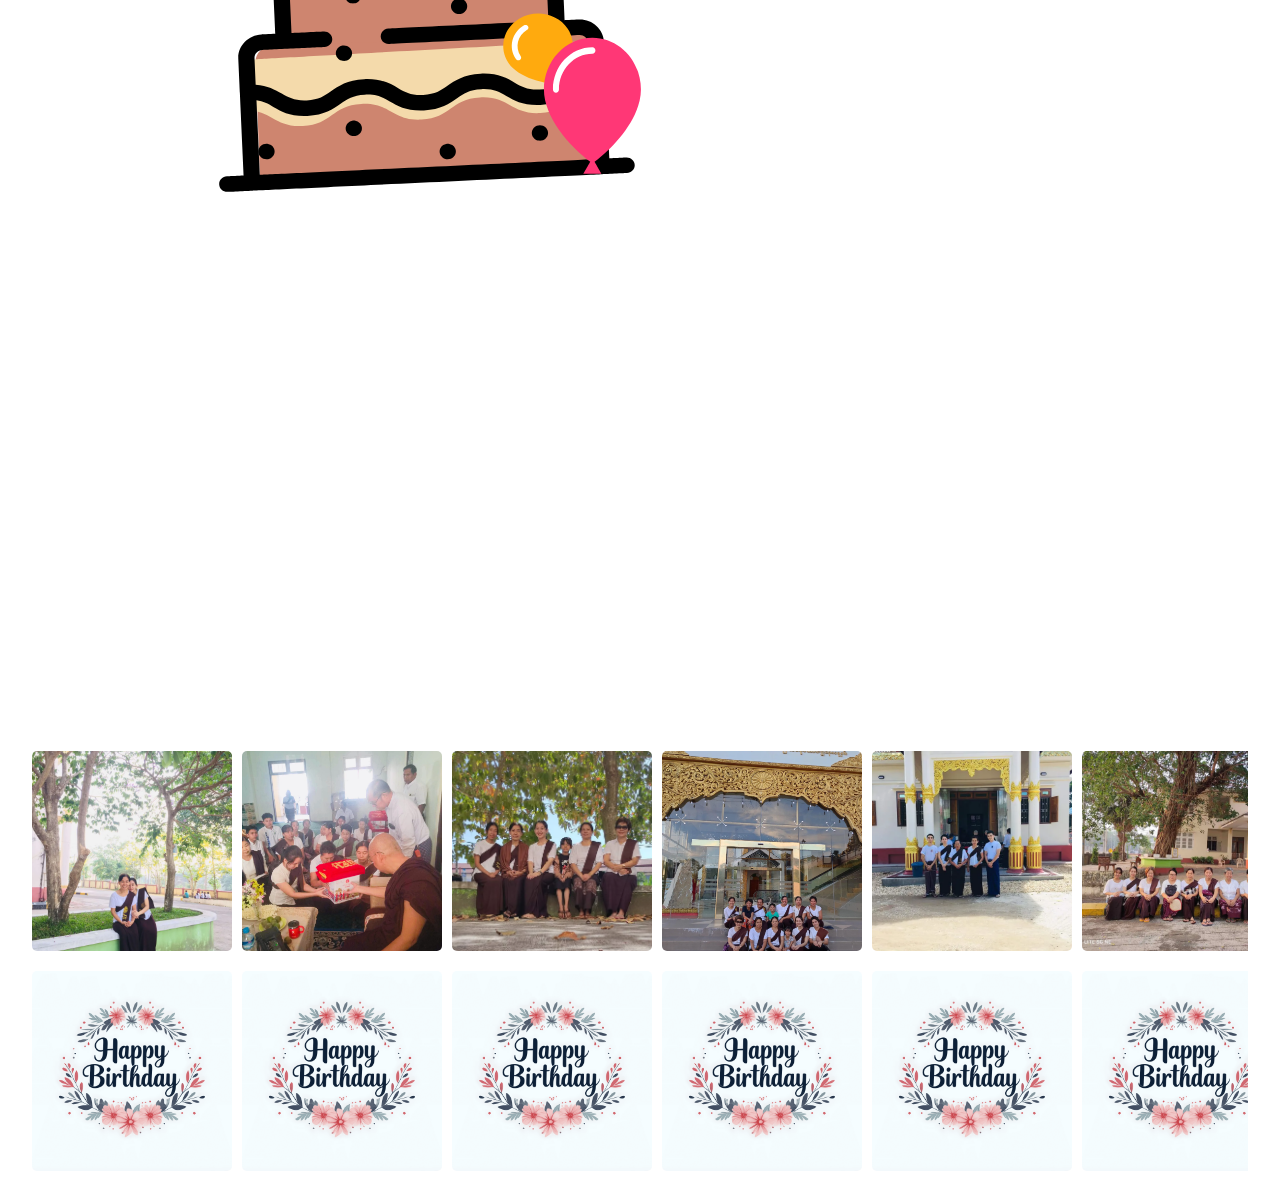
==== commit fe9c252f: "changing img" ====
--- a/index.html
+++ b/index.html
@@ -43,6 +43,7 @@
             <li class="img-div"><img src="./assets/img/family/family14.webp" alt="family img fourteen"></li>
             <li class="img-div"><img src="./assets/img/family/family15.webp" alt="family img fifteen"></li>
             <li class="img-div"><img src="./assets/img/family/family16.webp" alt="family img sixteen"></li>
+            <li class="img-div seventeen"><img src="./assets/img/family/family17.webp" alt="family img seventeen"></li>
         </ul>
     </div>
 
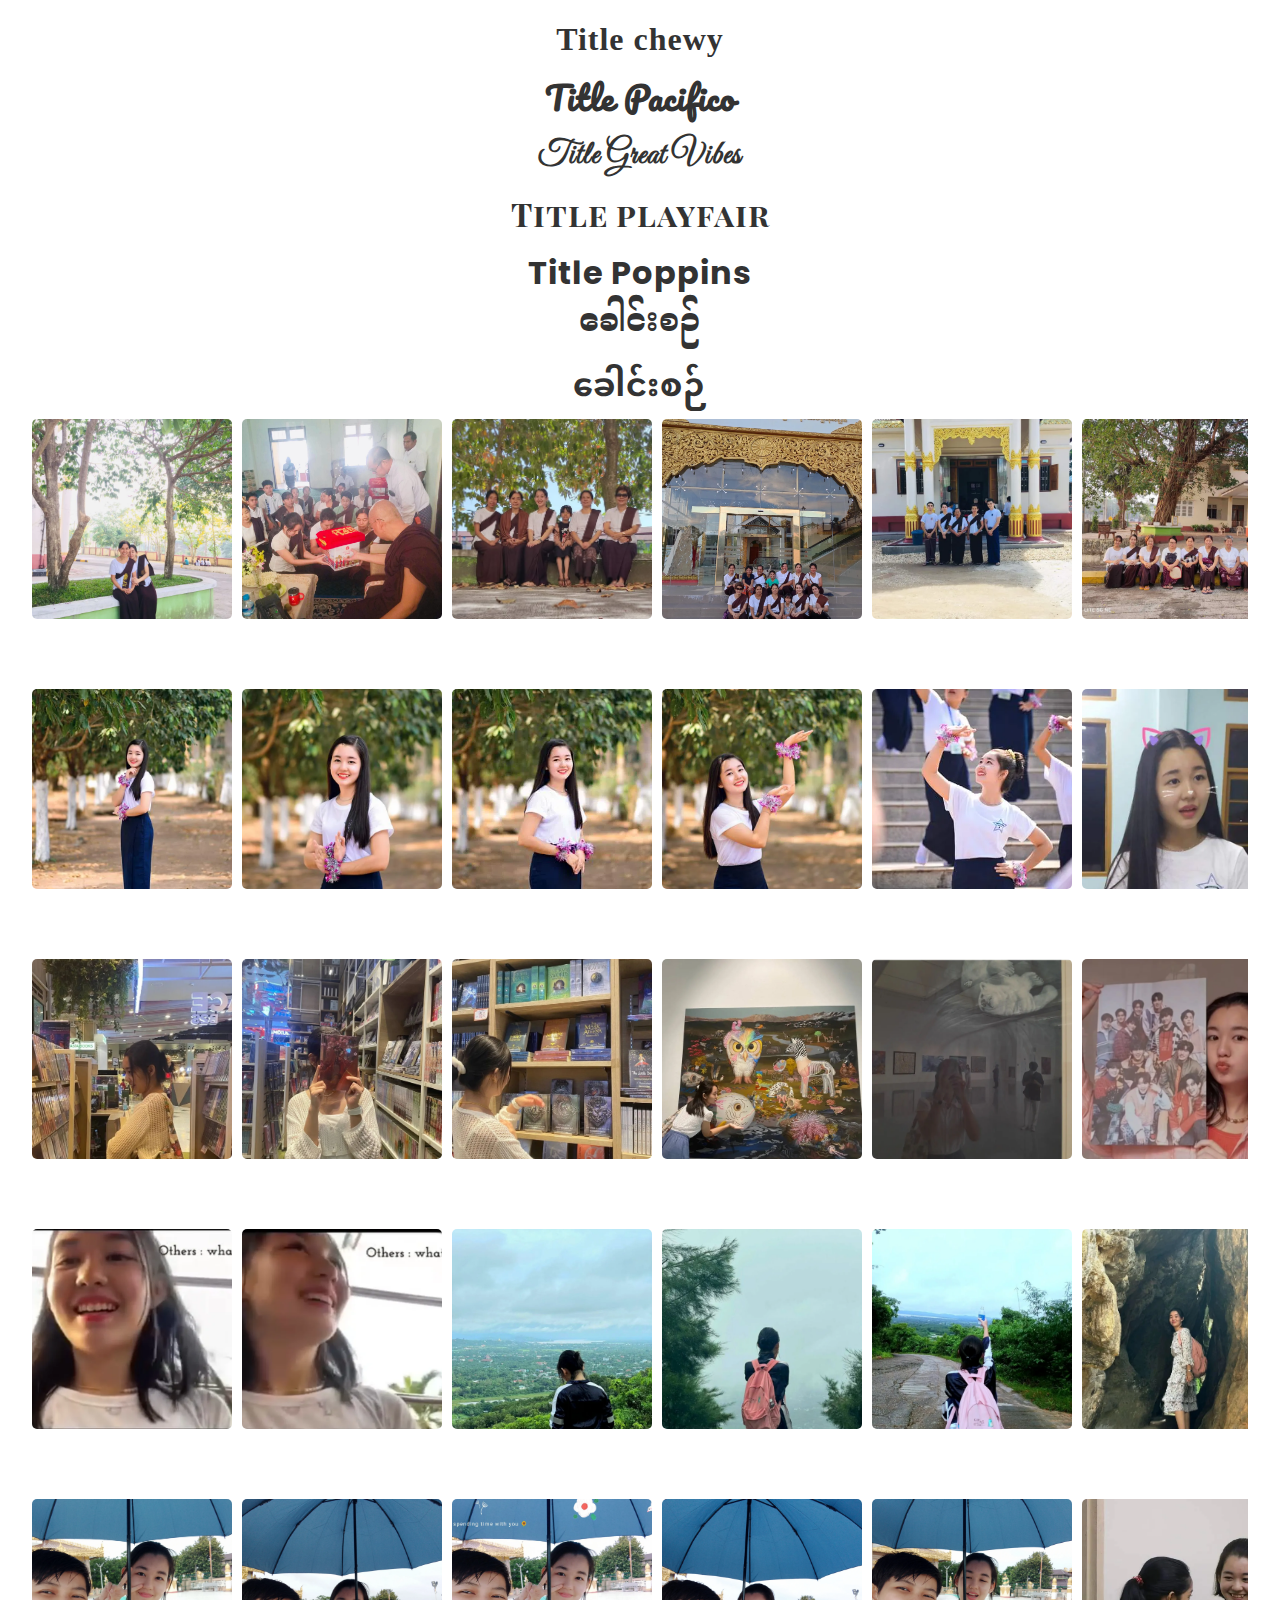
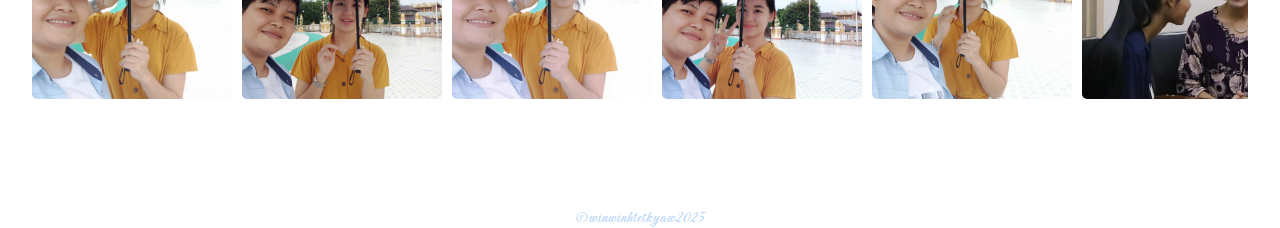
==== commit 5e9c92f7: "adding image slider" ====
--- a/index.html
+++ b/index.html
@@ -21,9 +21,9 @@
     <h1 class="mt20 txt-center poppins">Title Poppins</h1>
     <h1 class="mt20 txt-center noto-serif-myanmar">ခေါင်းစဉ်</h1>
     <h1 class="mt20 txt-center noto-sans-myanmar">ခေါင်းစဉ်</h1>
-    <div id="animation-one"></div>
+    <!-- <div id="animation-one"></div>
     <div id="animation-three"></div>
-    <div id="animation-four"></div>
+    <div id="animation-four"></div> -->
 
     <div class="scroller scroller-container" data-direction="left">
         <ul class="tag-list scroller_inner">
@@ -47,13 +47,81 @@
         </ul>
     </div>
 
-    <div class="scroller scroller-container" data-direction="right">
+    <div class="scroller scroller-container mt50" data-direction="right">
         <ul class="tag-list scroller_inner">
-            <li class="img-div"><img src="./assets/img/common/img-one.png" alt="img one"></li>
-            <li class="img-div"><img src="./assets/img/common/img-one.png" alt="img one"></li>
-            <li class="img-div"><img src="./assets/img/common/img-one.png" alt="img one"></li>
-            <li class="img-div"><img src="./assets/img/common/img-one.png" alt="img one"></li>
-            <li class="img-div"><img src="./assets/img/common/img-one.png" alt="img one"></li>
+            <li class="img-div"><img src="./assets/img/2021/img2101.webp" alt="img2021-1"></li>
+            <li class="img-div"><img src="./assets/img/2021/img2102.webp" alt="img2021-2"></li>
+            <li class="img-div"><img src="./assets/img/2021/img2103.webp" alt="img2021-3"></li>
+            <li class="img-div"><img src="./assets/img/2021/img2104.webp" alt="img2021-4"></li>
+            <li class="img-div"><img src="./assets/img/2021/img2105.webp" alt="img2021-5"></li>
+            <li class="img-div"><img src="./assets/img/2021/img2106.webp" alt="img2021-6"></li>
+            <li class="img-div"><img src="./assets/img/2021/img2107.webp" alt="img2021-7"></li>
+            <li class="img-div eight-21"><img src="./assets/img/2021/img2108.webp" alt="img2021-8"></li>
+            <li class="img-div"><img src="./assets/img/2021/img2109.webp" alt="img2021-9"></li>
+            <li class="img-div"><img src="./assets/img/2021/img2110.webp" alt="img2021-10"></li>
+            <li class="img-div"><img src="./assets/img/2021/img2111.webp" alt="img2021-11"></li>
+            <li class="img-div"><img src="./assets/img/2021/img2112.webp" alt="img2021-12"></li>
+            <li class="img-div"><img src="./assets/img/2021/img2113.webp" alt="img2021-13"></li>
+            <li class="img-div"><img src="./assets/img/2021/img2114.webp" alt="img2021-14"></li>
+            <li class="img-div"><img src="./assets/img/2021/img2115.webp" alt="img2021-15"></li>
+            <li class="img-div"><img src="./assets/img/2021/img2116.webp" alt="img2021-16"></li>
+            <li class="img-div"><img src="./assets/img/2021/img2117.webp" alt="img2021-17"></li>
+            <li class="img-div"><img src="./assets/img/2021/img2118.webp" alt="img2021-18"></li>
+            <li class="img-div"><img src="./assets/img/2021/img2119.webp" alt="img2021-19"></li>
+            <li class="img-div"><img src="./assets/img/2021/img2120.webp" alt="img2021-20"></li>
+            <li class="img-div"><img src="./assets/img/2021/img2121.webp" alt="img2021-21"></li>
+            <li class="img-div"><img src="./assets/img/2021/img2122.webp" alt="img2021-22"></li>
+        </ul>
+    </div>
+
+    <div class="scroller scroller-container mt50" data-direction="left">
+        <ul class="tag-list scroller_inner">
+            <li class="img-div"><img src="./assets/img/2024/img-24-01.webp" alt="img20224-1"></li>
+            <li class="img-div"><img src="./assets/img/2024/img-24-02.webp" alt="img20224-2"></li>
+            <li class="img-div"><img src="./assets/img/2024/img-24-03.webp" alt="img20224-3"></li>
+            <li class="img-div"><img src="./assets/img/2024/img-24-04.webp" alt="img20224-4"></li>
+            <li class="img-div"><img src="./assets/img/2024/img-24-05.webp" alt="img20224-5"></li>
+            <li class="img-div"><img src="./assets/img/2024/img-24-06.webp" alt="img20224-6"></li>
+            <li class="img-div"><img src="./assets/img/2024/img-24-07.webp" alt="img20224-7"></li>
+            <li class="img-div"><img src="./assets/img/2024/img-24-08.webp" alt="img20224-8"></li>
+            <li class="img-div"><img src="./assets/img/2024/img-24-09.webp" alt="img20224-9"></li>
+            <li class="img-div"><img src="./assets/img/2024/img-24-10.webp" alt="img20224-10"></li>
+            <li class="img-div"><img src="./assets/img/2024/img-24-11.webp" alt="img20224-11"></li>
+            <li class="img-div"><img src="./assets/img/2024/img-24-12.webp" alt="img20224-12"></li>
+            <li class="img-div"><img src="./assets/img/2024/img-24-13.webp" alt="img20224-13"></li>
+            <li class="img-div"><img src="./assets/img/2024/img-24-14.webp" alt="img20224-14"></li>
+            <li class="img-div"><img src="./assets/img/2024/img-24-15.webp" alt="img20224-15"></li>
+            <li class="img-div"><img src="./assets/img/2024/img-24-16.webp" alt="img20224-16"></li>
+        </ul>
+    </div>
+
+    <div class="scroller scroller-container mt50" data-direction="right">
+        <ul class="tag-list scroller_inner">
+            <li class="img-div"><img src="./assets/img/happytime/times01.webp" alt="img-free-time-1"></li>
+            <li class="img-div"><img src="./assets/img/happytime/times02.webp" alt="img-free-time-2"></li>
+            <li class="img-div"><img src="./assets/img/happytime/times03.webp" alt="img-free-time-3"></li>
+            <li class="img-div"><img src="./assets/img/happytime/times04.webp" alt="img-free-time-4"></li>
+            <li class="img-div"><img src="./assets/img/happytime/times05.webp" alt="img-free-time-5"></li>
+            <li class="img-div"><img src="./assets/img/happytime/times06.webp" alt="img-free-time-6"></li>
+            <li class="img-div"><img src="./assets/img/happytime/times07.webp" alt="img-free-time-7"></li>
+            <li class="img-div"><img src="./assets/img/happytime/times08.webp" alt="img-free-time-8"></li>
+            <li class="img-div"><img src="./assets/img/happytime/times09.webp" alt="img-free-time-9"></li>
+            <li class="img-div"><img src="./assets/img/happytime/times10.webp" alt="img-free-time-10"></li>
+            <li class="img-div"><img src="./assets/img/happytime/times11.webp" alt="img-free-time-11"></li>
+        </ul>
+    </div>
+
+    <div class="scroller scroller-container mt50 mb100" data-direction="left">
+        <ul class="tag-list scroller_inner">
+            <li class="img-div"><img src="./assets/img/2023/img2301.webp" alt="img20223-1"></li>
+            <li class="img-div"><img src="./assets/img/2023/img2302.webp" alt="img20223-2"></li>
+            <li class="img-div"><img src="./assets/img/2023/img2303.webp" alt="img20223-3"></li>
+            <li class="img-div"><img src="./assets/img/2023/img2304.webp" alt="img20223-4"></li>
+            <li class="img-div"><img src="./assets/img/2023/img2305.webp" alt="img20223-5"></li>
+            <li class="img-div"><img src="./assets/img/2023/img2306.webp" alt="img20223-6"></li>
+            <li class="img-div"><img src="./assets/img/2023/img2307.webp" alt="img20223-7"></li>
+            <li class="img-div"><img src="./assets/img/2023/img2308.webp" alt="img20223-8"></li>
+            <li class="img-div"><img src="./assets/img/2023/img2309.webp" alt="img20223-9"></li>
         </ul>
     </div>
 
@@ -65,6 +133,8 @@
         </div>
     </div>
     <!-- Modal end -->
+
+    <footer class="txt-center great-vibes light-blue-color">©winwinhtetkyaw2025</footer>
 </body>
 <script src="./assets/js/jquery-3.7.1.min.js"></script>
 <script src="./assets/js/jquery.matchHeight.js"></script>
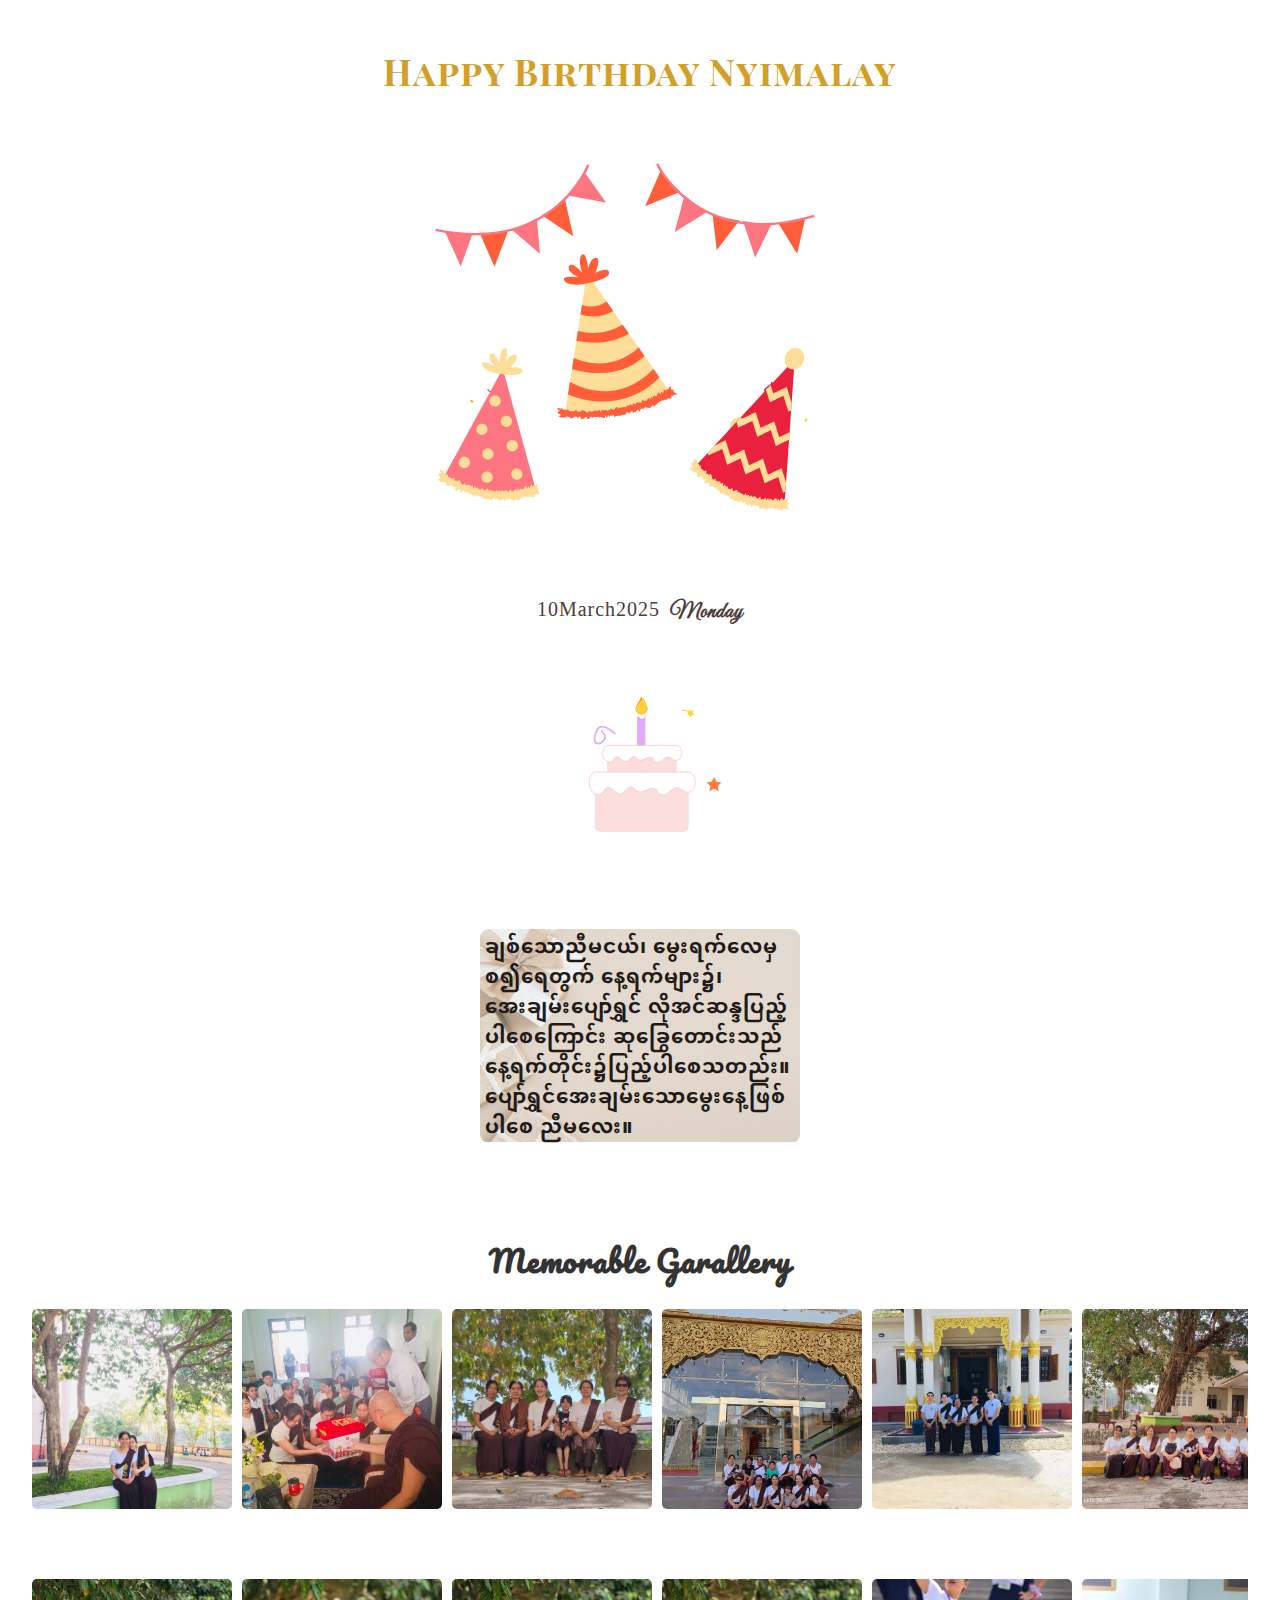
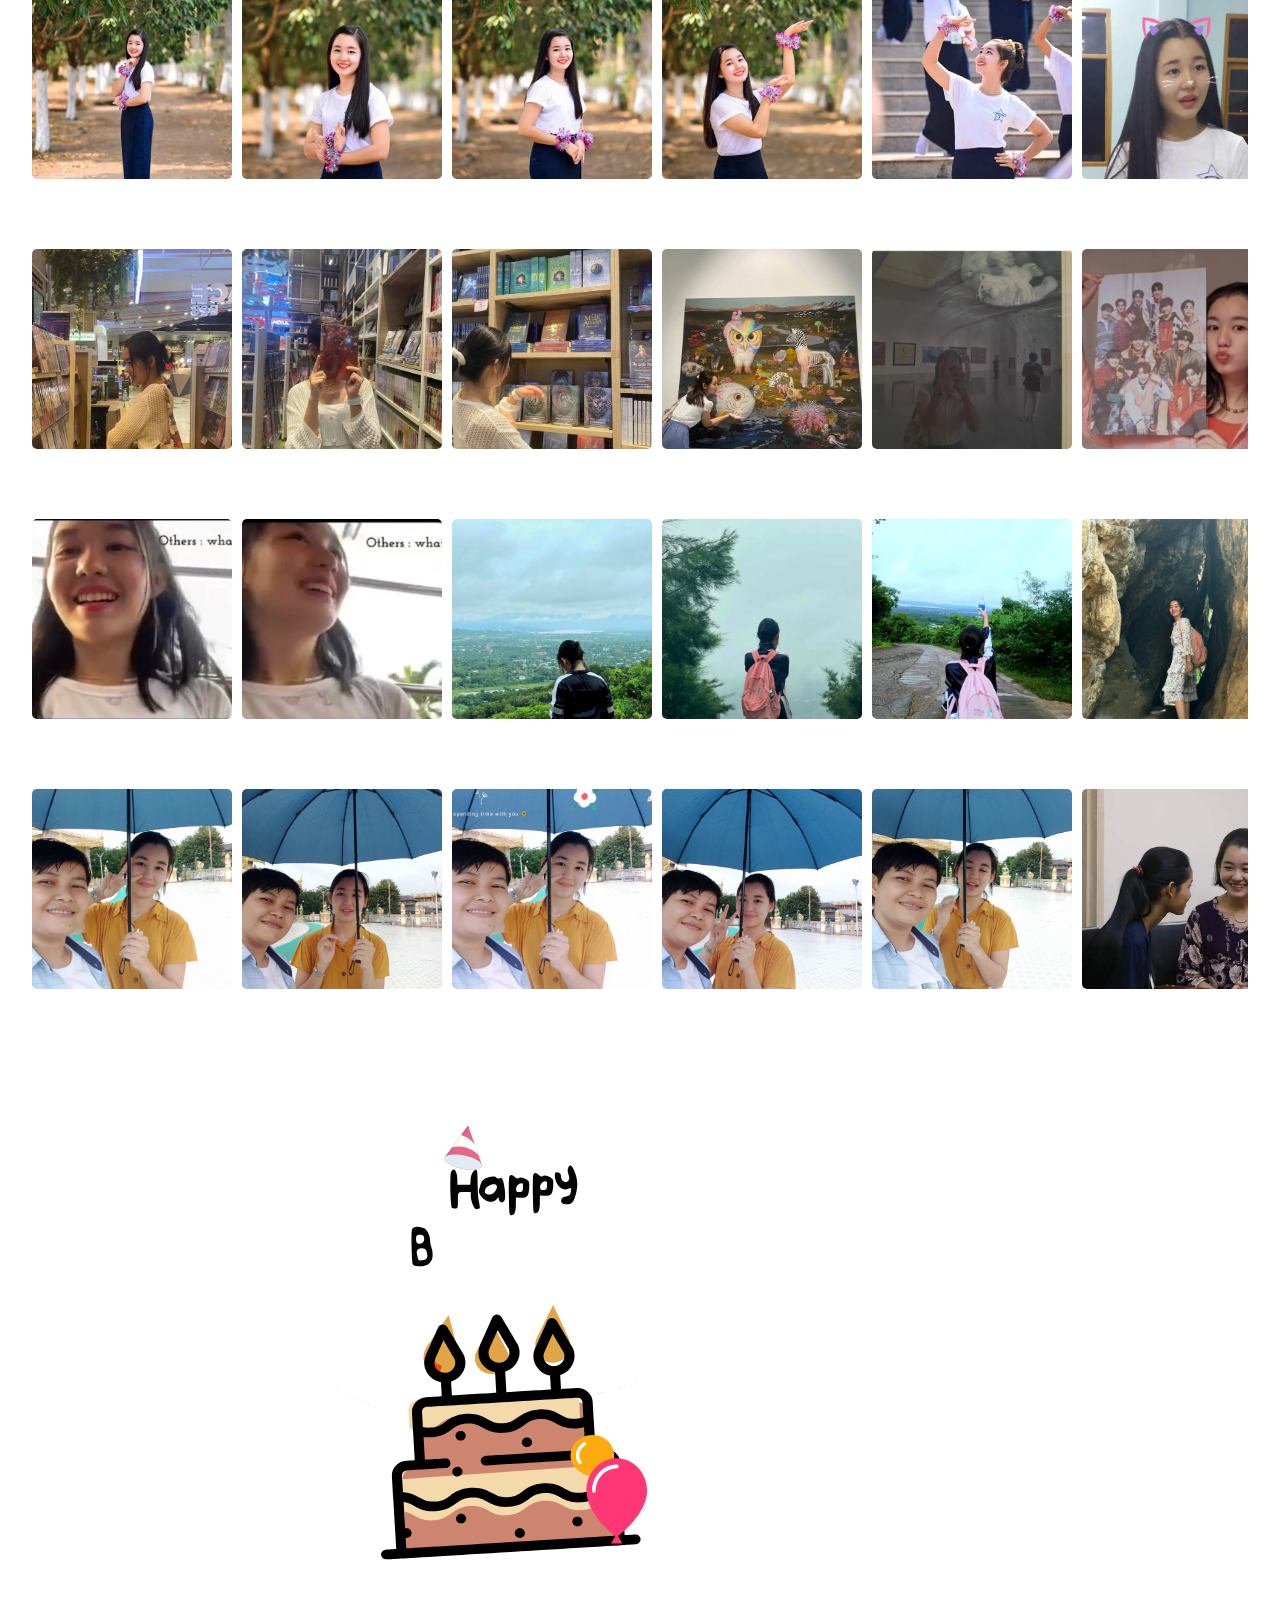
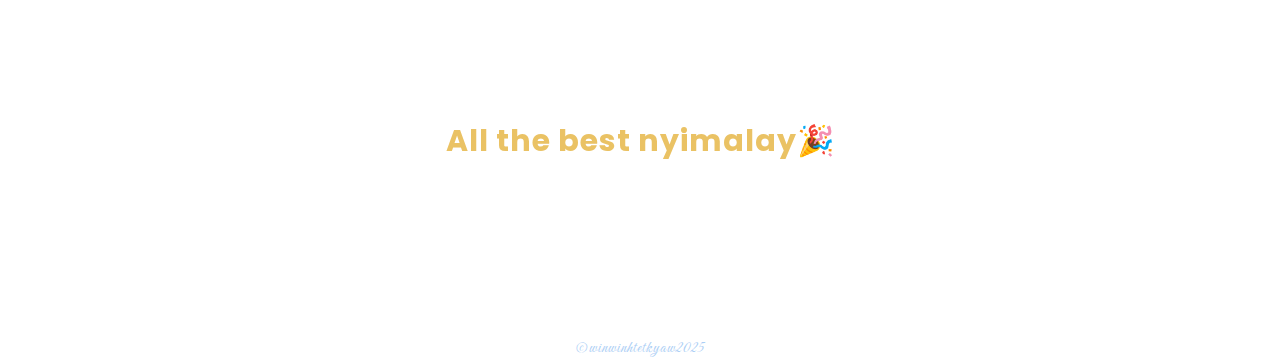
==== commit 8ace67e1: "complete" ====
--- a/index.html
+++ b/index.html
@@ -14,16 +14,23 @@
 </head>
 
 <body>
-    <h1 class="mt20 txt-center chewy">Title chewy</h1>
-    <h1 class="mt20 txt-center pacifico">Title Pacifico</h1>
-    <h1 class="mt20 txt-center great-vibes">Title Great Vibes</h1>
-    <h1 class="mt20 txt-center playfair">Title playfair</h1>
-    <h1 class="mt20 txt-center poppins">Title Poppins</h1>
-    <h1 class="mt20 txt-center noto-serif-myanmar">ခေါင်းစဉ်</h1>
-    <h1 class="mt20 txt-center noto-sans-myanmar">ခေါင်းစဉ်</h1>
-    <!-- <div id="animation-one"></div>
+    <h1 class="h1-one playfair">Happy Birthday Nyimalay</h1>
+    <div id="animation-one"></div>
+    <div class="mt20 txt-center chewy date">10March2025<span class="great-vibes date-span">Monday</span></div>
     <div id="animation-three"></div>
-    <div id="animation-four"></div> -->
+
+    <div class="wish-img noto-sans-myanmar">
+        <div class="wish-txt">
+            ချစ်သောညီမငယ်၊ မွေးရက်လေမှ
+            စ၍ရေတွက် နေ့ရက်များ၌၊
+            အေးချမ်းပျော်ရွှင် လိုအင်ဆန္ဒပြည့်ပါစေကြောင်း
+            ဆုခြွေတောင်းသည်
+            နေ့ရက်တိုင်း၌ပြည့်ပါစေသတည်း။
+            ပျော်ရွှင်‌အေးချမ်းသောမွေးနေ့ဖြစ်ပါစေ ညီမလေး။
+        </div>
+    </div>
+
+    <h2 class="h2-ttl pacifico">Memorable Garallery</h2>
 
     <div class="scroller scroller-container" data-direction="left">
         <ul class="tag-list scroller_inner">
@@ -87,7 +94,7 @@
             <li class="img-div"><img src="./assets/img/2024/img-24-09.webp" alt="img20224-9"></li>
             <li class="img-div"><img src="./assets/img/2024/img-24-10.webp" alt="img20224-10"></li>
             <li class="img-div"><img src="./assets/img/2024/img-24-11.webp" alt="img20224-11"></li>
-            <li class="img-div"><img src="./assets/img/2024/img-24-12.webp" alt="img20224-12"></li>
+            <li class="img-div seventeen"><img src="./assets/img/2024/img-24-12.webp" alt="img20224-12"></li>
             <li class="img-div"><img src="./assets/img/2024/img-24-13.webp" alt="img20224-13"></li>
             <li class="img-div"><img src="./assets/img/2024/img-24-14.webp" alt="img20224-14"></li>
             <li class="img-div"><img src="./assets/img/2024/img-24-15.webp" alt="img20224-15"></li>
@@ -134,6 +141,9 @@
     </div>
     <!-- Modal end -->
 
+    <div id="animation-four"></div>
+    <div class="eng-text">All the best nyimalay🎉</div>
+
     <footer class="txt-center great-vibes light-blue-color">©winwinhtetkyaw2025</footer>
 </body>
 <script src="./assets/js/jquery-3.7.1.min.js"></script>
